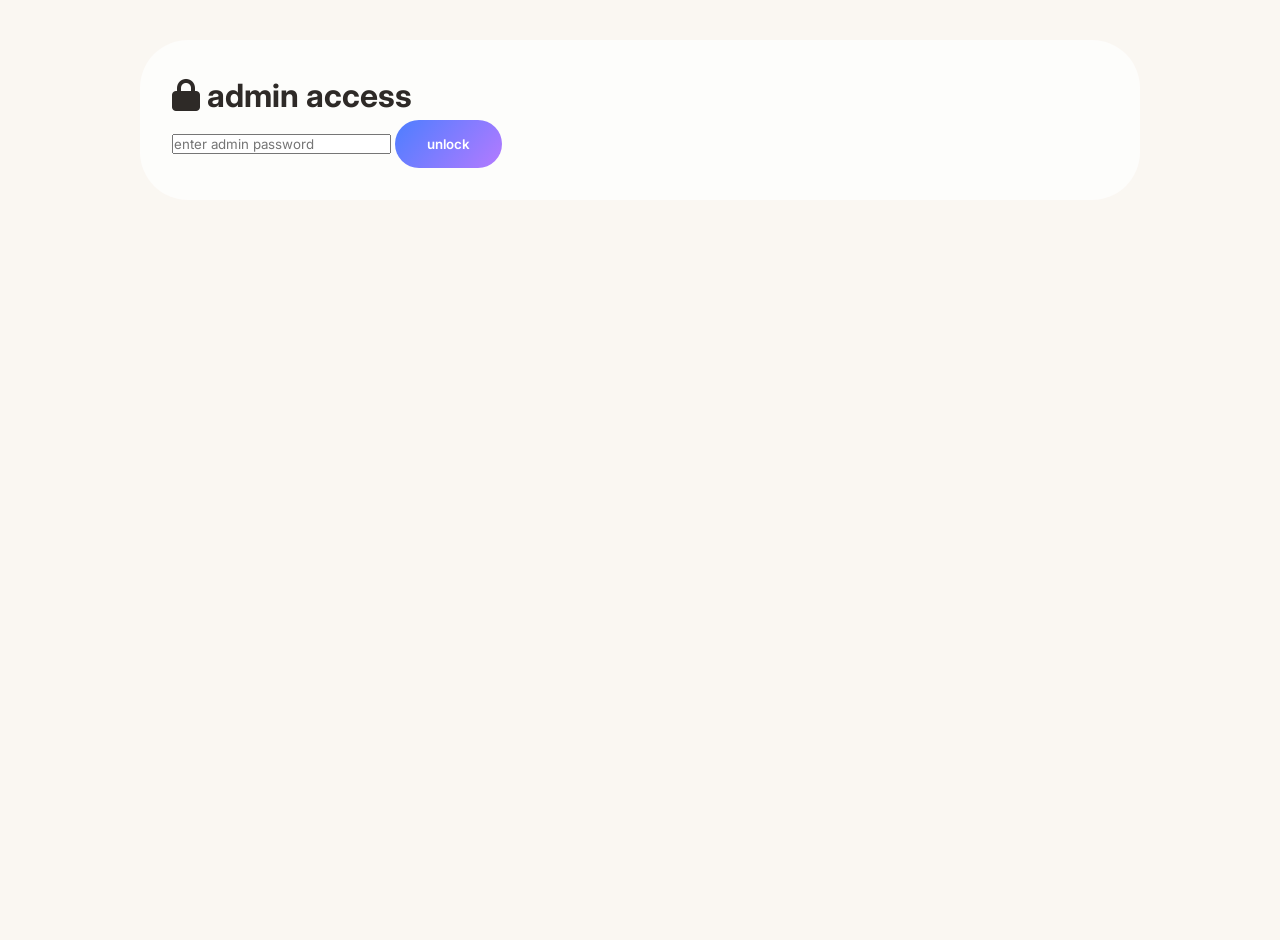
==== admin.html @ 1e450b26 "Add files via upload" ====
<!DOCTYPE html>
<html lang="en">
<head>
  <meta charset="UTF-8">
  <meta name="viewport" content="width=device-width, initial-scale=1.0">
  <title>BYSO · admin</title>
  <link rel="stylesheet" href="https://cdnjs.cloudflare.com/ajax/libs/font-awesome/6.0.0-beta3/css/all.min.css">
  <link href="https://fonts.googleapis.com/css2?family=Inter&family=Space+Grotesk:wght@400;600&display=swap" rel="stylesheet">
  <link rel="stylesheet" href="style.css">
  <style>
    .admin-panel { max-width: 1000px; margin: 40px auto; padding: 32px; background: var(--card); border-radius: 48px; }
    .hidden { display: none; }
    .admin-login input { padding: 16px; width: 100%; border-radius: 60px; border: 1px solid var(--border); background: var(--surface); margin-bottom: 16px; }
    .admin-btn { background: linear-gradient(130deg, #4d7eff, #b47aff); border: none; padding: 16px 32px; border-radius: 60px; color: white; font-weight: 600; }
    .service-row { display: flex; gap: 10px; align-items: center; margin: 8px 0; flex-wrap: wrap; }
    .cat-block { background: var(--surface); border-radius: 32px; padding: 20px; margin: 24px 0; border: 1px solid var(--border); }
  </style>
</head>
<body class="light-theme">
  <div class="admin-panel">
    <h1><i class="fas fa-lock"></i> admin access</h1>
    <div id="loginBox">
      <input type="password" id="adminPass" placeholder="enter admin password">
      <button class="admin-btn" id="loginBtn">unlock</button>
    </div>
    <div id="adminTools" class="hidden">
      <h2>manage services</h2>
      <div id="categoryList"></div>
      <button class="admin-btn" id="addCategoryBtn">+ new category</button>
      <hr>
      <h3>price checker tool</h3>
      <select id="checkServiceSelect"></select>
      <input type="number" id="checkQty" placeholder="quantity">
      <button id="checkPriceBtn">calculate</button>
      <p id="checkResult"></p>
    </div>
  </div>
  <script>
    // load services from localStorage
    let services = JSON.parse(localStorage.getItem('bysoservices')) || [];
    function saveServices() { localStorage.setItem('bysoservices', JSON.stringify(services)); }

    const PASSWORD = 'md imran 90191123302 bhai sahab';

    document.getElementById('loginBtn').addEventListener('click', () => {
      if (document.getElementById('adminPass').value === PASSWORD) {
        document.getElementById('loginBox').classList.add('hidden');
        document.getElementById('adminTools').classList.remove('hidden');
        renderAdminCategories();
      } else alert('wrong password');
    });

    function renderAdminCategories() {
      const container = document.getElementById('categoryList');
      let html = '';
      services.forEach((cat, catIdx) => {
        html += `<div class="cat-block"><h4><i class="${cat.icon}"></i> ${cat.name} </h4>`;
        cat.services.forEach((s, sIdx) => {
          html += `<div class="service-row">
            <input value="${s.name}" placeholder="name" data-cat="${catIdx}" data-idx="${sIdx}" class="edit-name">
            <input value="${s.min}" type="number" class="edit-min" data-cat="${catIdx}" data-idx="${sIdx}" style="width:70px"> min
            <input value="${s.max}" type="number" class="edit-max" data-cat="${catIdx}" data-idx="${sIdx}" style="width:70px"> max
            <input value="${s.price}" type="number" step="0.0001" class="edit-price" data-cat="${catIdx}" data-idx="${sIdx}" style="width:90px"> 
            <button class="edit-save" data-cat="${catIdx}" data-idx="${sIdx}"><i class="fas fa-save"></i></button>
            <button class="delete-service" data-cat="${catIdx}" data-idx="${sIdx}"><i class="fas fa-trash"></i></button>
          </div>`;
        });
        html += `<button class="add-service-btn" data-cat="${catIdx}">+ add service to ${cat.name}</button></div>`;
      });
      container.innerHTML = html;

      // attach save listeners
      document.querySelectorAll('.edit-save').forEach(btn => {
        btn.addEventListener('click', (e) => {
          const cat = e.target.closest('button').dataset.cat;
          const idx = e.target.closest('button').dataset.idx;
          const row = e.target.closest('.service-row');
          const newName = row.querySelector('.edit-name').value;
          const newMin = parseInt(row.querySelector('.edit-min').value);
          const newMax = parseInt(row.querySelector('.edit-max').value);
          const newPrice = parseFloat(row.querySelector('.edit-price').value);
          services[cat].services[idx] = { ...services[cat].services[idx], name: newName, min: newMin, max: newMax, price: newPrice };
          saveServices(); alert('updated');
        });
      });
      document.querySelectorAll('.delete-service').forEach(btn => {
        btn.addEventListener('click', (e) => {
          const cat = e.target.closest('button').dataset.cat;
          const idx = e.target.closest('button').dataset.idx;
          services[cat].services.splice(idx, 1);
          saveServices(); renderAdminCategories();
        });
      });
      document.querySelectorAll('.add-service-btn').forEach(btn => {
        btn.addEventListener('click', (e) => {
          const cat = e.target.dataset.cat;
          const newService = { id: 's'+Date.now(), name: 'new', min: 10, max: 100, price: 0.01, icon: 'fas fa-star' };
          services[cat].services.push(newService);
          saveServices(); renderAdminCategories();
        });
      });
      // populate price checker
      let opts = '<option>select service</option>';
      services.forEach(cat => cat.services.forEach(s => { opts += `<option value="${s.price}" data-min="${s.min}" data-max="${s.max}">${s.name}</option>`; }));
      document.getElementById('checkServiceSelect').innerHTML = opts;
    }

    document.getElementById('checkPriceBtn').addEventListener('click', () => {
      const sel = document.getElementById('checkServiceSelect');
      const price = parseFloat(sel.value);
      const qty = parseInt(document.getElementById('checkQty').value);
      if (isNaN(qty)) return;
      const min = sel.selectedOptions[0]?.dataset.min || 0;
      const max = sel.selectedOptions[0]?.dataset.max || 0;
      if (qty < min || qty > max) document.getElementById('checkResult').innerText = `❌ quantity out of range (min ${min} max ${max})`;
      else document.getElementById('checkResult').innerText = `✅ expected total: $${(price * qty).toFixed(4)}`;
    });
  </script>
</body>
</html>
---- style.css ----
/* style.css - premium mobile-first, light/dark, glass, animations */
* {
  margin: 0;
  padding: 0;
  box-sizing: border-box;
  font-family: 'Inter', 'Space Grotesk', sans-serif;
}

:root {
  /* light theme (beige/neutral luxury) */
  --bg-light: #faf7f2;
  --surface-light: #ffffffd9;
  --text-light: #2e2a27;
  --card-light: #ffffffb8;
  --border-light: #e9e0d5;
  --glow-light: rgba(190, 150, 110, 0.25);
  --accent-light: #b68b74;
  --grad-light: linear-gradient(145deg, #fff6ed, #f3ebe4);
  /* dark theme (blue+purple neon) */
  --bg-dark: #0b0c1a;
  --surface-dark: #14172bb3;
  --text-dark: #f0eaff;
  --card-dark: #1f2336cc;
  --border-dark: #343b58;
  --glow-dark: #7b4dff60;
  --accent-dark: #a37ef2;
  --grad-dark: linear-gradient(145deg, #1c1f3a, #14172b);
  --neon-blue: #4d7eff;
  --neon-purple: #b47aff;
  /* common */
  --transition: 0.3s cubic-bezier(0.2, 0.9, 0.3, 1);
  --shadow-lux: 0 20px 40px -12px rgba(0,0,0,0.2), 0 8px 24px -6px rgba(0,0,0,0.05);
  --border-radius-card: 32px;
}

body.light-theme {
  --bg: var(--bg-light);
  --surface: var(--surface-light);
  --text: var(--text-light);
  --card: var(--card-light);
  --border: var(--border-light);
  --glow: var(--glow-light);
  --accent: var(--accent-light);
  --grad: var(--grad-light);
}
body.dark-theme {
  --bg: var(--bg-dark);
  --surface: var(--surface-dark);
  --text: var(--text-dark);
  --card: var(--card-dark);
  --border: var(--border-dark);
  --glow: var(--glow-dark);
  --accent: var(--accent-dark);
  --grad: var(--grad-dark);
}
body {
  background: var(--bg);
  color: var(--text);
  transition: background 0.4s, color 0.3s;
  line-height: 1.5;
  overflow-x: hidden;
  min-height: 100vh;
  position: relative;
}

/* theme toggle */
.theme-toggle {
  position: fixed;
  top: 20px;
  right: 20px;
  z-index: 99;
  background: var(--surface);
  backdrop-filter: blur(10px);
  border: 1px solid var(--border);
  border-radius: 60px;
  width: 52px;
  height: 52px;
  display: flex;
  align-items: center;
  justify-content: center;
  cursor: pointer;
  box-shadow: var(--shadow-lux);
  transition: var(--transition);
}
.theme-toggle i {
  font-size: 1.5rem;
  color: var(--accent);
  position: absolute;
  transition: opacity 0.3s;
}
.light-theme .theme-toggle .fa-sun { opacity: 1; }
.light-theme .theme-toggle .fa-moon { opacity: 0; }
.dark-theme .theme-toggle .fa-sun { opacity: 0; }
.dark-theme .theme-toggle .fa-moon { opacity: 1; }

/* hamburger left */
.hamburger-menu {
  position: fixed;
  top: 20px;
  left: 20px;
  z-index: 99;
  width: 52px;
  height: 52px;
  background: var(--surface);
  backdrop-filter: blur(10px);
  border-radius: 60px;
  display: flex;
  align-items: center;
  justify-content: center;
  border: 1px solid var(--border);
  box-shadow: var(--shadow-lux);
  cursor: pointer;
}
.hamburger-menu i {
  font-size: 1.8rem;
  color: var(--accent);
}
.side-menu {
  position: fixed;
  top: 0;
  left: -320px;
  width: 280px;
  height: 100vh;
  background: var(--surface);
  backdrop-filter: blur(20px);
  -webkit-backdrop-filter: blur(20px);
  border-right: 1px solid var(--border);
  z-index: 200;
  padding: 32px 24px;
  transition: left 0.4s ease;
  display: flex;
  flex-direction: column;
  box-shadow: 10px 0 40px rgba(0,0,0,0.3);
}
.side-menu.open { left: 0; }
.menu-backdrop {
  position: fixed;
  inset: 0;
  background: rgba(0,0,0,0.3);
  backdrop-filter: blur(4px);
  z-index: 180;
  opacity: 0;
  pointer-events: none;
  transition: opacity 0.3s;
}
.menu-backdrop.active { opacity: 1; pointer-events: all; }
.menu-header {
  display: flex;
  justify-content: space-between;
  align-items: center;
  margin-bottom: 40px;
}
.menu-logo .logo-3d {
  font-size: 2.2rem;
  font-weight: 700;
  background: linear-gradient(130deg, var(--neon-blue), var(--neon-purple));
  -webkit-background-clip: text;
  background-clip: text;
  color: transparent;
  text-shadow: 0 0 15px #7b4dff80;
  letter-spacing: -0.02em;
}
.dark-theme .menu-logo .logo-3d { text-shadow: 0 0 20px #b47aff; }
.menu-logo .logo-tagline { font-size: 0.7rem; opacity: 0.7; }
.close-menu {
  background: none;
  border: none;
  font-size: 1.8rem;
  color: var(--text);
  cursor: pointer;
}
.menu-items { list-style: none; flex: 1; }
.menu-items li { margin: 32px 0; }
.menu-link {
  display: flex;
  align-items: center;
  gap: 16px;
  text-decoration: none;
  color: var(--text);
  font-weight: 500;
  font-size: 1.2rem;
  padding: 8px 16px;
  border-radius: 40px;
  transition: 0.2s;
}
.menu-link i { width: 28px; color: var(--accent); }
.menu-link:hover { background: var(--card); transform: translateX(6px); }
.menu-footer p { font-size: 0.8rem; opacity: 0.5; text-align: center; }

/* hero */
.hero {
  min-height: 100vh;
  display: flex;
  align-items: center;
  position: relative;
  overflow: hidden;
  padding: 100px 20px 60px;
}
.floating-shapes .shape {
  position: absolute;
  width: 200px;
  height: 200px;
  background: radial-gradient(circle at 30% 30%, var(--neon-blue), transparent 70%);
  filter: blur(50px);
  opacity: 0.2;
  border-radius: 50%;
  animation: float 10s infinite alternate;
}
.shape:nth-child(1) { top: 10%; left: 5%; }
.shape:nth-child(2) { bottom: 20%; right: 10%; width: 300px; height: 300px; background: radial-gradient(circle, var(--neon-purple), transparent); }
.shape:nth-child(3) { top: 50%; left: 60%; width: 250px; height: 250px; background: radial-gradient(circle, #ffb47a, transparent); }
@keyframes float { 0% { transform: translate(0,0) scale(1); } 100% { transform: translate(-30px, -30px) scale(1.1); } }
.hero-content { max-width: 500px; margin: 0 auto; text-align: center; position: relative; z-index: 2; }
.hero-title {
  font-size: 5rem;
  font-weight: 700;
  background: linear-gradient(145deg, var(--neon-blue), var(--neon-purple));
  -webkit-background-clip: text;
  background-clip: text;
  color: transparent;
  letter-spacing: -0.03em;
  text-shadow: 0 0 30px #7b4dff;
  animation: glowPulse 3s infinite;
}
@keyframes glowPulse { 0% { text-shadow: 0 0 20px #7b4dff; } 50% { text-shadow: 0 0 50px #b47aff; } }
.hero-tagline { font-size: 1.5rem; font-weight: 300; margin: 8px 0 16px; color: var(--accent); }
.hero-description { font-size: 1.1rem; opacity: 0.8; max-width: 400px; margin: 0 auto 32px; }
.btn-glow {
  display: inline-flex;
  align-items: center;
  gap: 8px;
  background: var(--surface);
  backdrop-filter: blur(8px);
  border: 1px solid var(--border);
  padding: 16px 40px;
  border-radius: 60px;
  text-decoration: none;
  color: var(--text);
  font-weight: 600;
  box-shadow: 0 8px 20px var(--glow);
  transition: var(--transition);
  margin-bottom: 40px;
}
.btn-glow:hover { transform: scale(1.05); background: var(--card); box-shadow: 0 12px 30px var(--accent); }
.stats-row {
  display: flex;
  flex-wrap: wrap;
  justify-content: center;
  gap: 24px;
  margin-top: 20px;
}
.stat-item { font-size: 0.95rem; background: var(--card); padding: 12px 16px; border-radius: 40px; backdrop-filter: blur(8px); border: 1px solid var(--border); }
.stat-num { font-weight: 700; color: var(--accent); margin-right: 6px; font-size: 1.2rem; }

/* services section */
.services { padding: 40px 20px 80px; }
.section-header { text-align: center; margin-bottom: 48px; }
.section-header h2 { font-size: 2.4rem; font-weight: 600; background: linear-gradient(130deg, var(--neon-blue), var(--neon-purple)); -webkit-background-clip: text; background-clip: text; color: transparent; }
.categories-container { display: flex; flex-direction: column; gap: 48px; }
.category-block { }
.category-title { display: flex; align-items: center; gap: 12px; font-size: 2rem; margin-bottom: 24px; }
.category-title i { font-size: 2rem; color: var(--accent); background: var(--card); padding: 12px; border-radius: 50%; box-shadow: var(--shadow-lux); }
.services-grid { display: grid; grid-template-columns: 1fr; gap: 24px; }
.service-card {
  background: var(--card);
  backdrop-filter: blur(10px);
  border: 1px solid var(--border);
  border-radius: 28px;
  padding: 24px;
  transition: var(--transition);
  box-shadow: var(--shadow-lux);
  display: flex;
  flex-direction: column;
  gap: 12px;
  animation: fadeUp 0.6s ease;
}
@keyframes fadeUp { from { opacity: 0; transform: translateY(20px); } to { opacity: 1; transform: translateY(0); } }
.service-card:hover { transform: scale(1.02) translateY(-5px); box-shadow: 0 30px 50px -15px var(--accent); border-color: var(--accent); }
.service-icon { font-size: 2.5rem; color: var(--accent); margin-bottom: 6px; }
.service-name { font-weight: 700; font-size: 1.4rem; }
.service-detail { display: flex; justify-content: space-between; font-size: 0.9rem; opacity: 0.8; }
.service-minmax span { background: var(--surface); padding: 4px 8px; border-radius: 40px; }
.service-price { font-weight: 700; color: var(--accent); font-size: 1.2rem; }
.order-btn {
  background: linear-gradient(145deg, var(--neon-blue), var(--neon-purple));
  border: none;
  color: white;
  padding: 14px;
  border-radius: 40px;
  font-weight: 600;
  margin-top: 12px;
  cursor: pointer;
  transition: 0.2s;
  border: 1px solid transparent;
}
.order-btn:hover { filter: brightness(1.1); box-shadow: 0 0 20px var(--neon-purple); }

/* modal */
.modal-overlay {
  position: fixed;
  inset: 0;
  background: rgba(0,0,0,0.6);
  backdrop-filter: blur(8px);
  z-index: 300;
  display: none;
  align-items: center;
  justify-content: center;
  padding: 20px;
}
.modal-card {
  background: var(--surface);
  backdrop-filter: blur(30px);
  width: 100%;
  max-width: 480px;
  border-radius: 48px;
  padding: 32px;
  border: 1px solid var(--border);
  box-shadow: var(--shadow-lux);
  animation: modalPop 0.3s;
}
@keyframes modalPop { from { transform: scale(0.9); opacity: 0; } to { transform: scale(1); opacity: 1; } }
.modal-close { position: absolute; top: 20px; right: 20px; background: none; border: none; font-size: 1.8rem; color: var(--text); cursor: pointer; }
.modal-header { display: flex; align-items: center; gap: 12px; margin-bottom: 24px; }
.modal-header i { font-size: 2rem; color: var(--accent); }
.step-input { margin: 20px 0; }
.step-input label { display: block; margin-bottom: 8px; font-weight: 500; }
.step-input input, .step-input textarea {
  width: 100%;
  padding: 16px;
  border-radius: 28px;
  border: 1px solid var(--border);
  background: var(--card);
  color: var(--text);
  font-size: 1rem;
}
.step-actions { display: flex; gap: 12px; margin-top: 24px; }
.step-btn { flex: 1; padding: 16px; border-radius: 40px; border: none; background: var(--accent); color: white; font-weight: 600; cursor: pointer; }
.step-btn.outline { background: transparent; border: 1px solid var(--border); color: var(--text); }
.total-price { font-size: 1.6rem; font-weight: 700; color: var(--accent); text-align: center; margin: 16px 0; }

/* history modal */
.history-list { max-height: 60vh; overflow-y: auto; }
.history-item { background: var(--card); border-radius: 24px; padding: 16px; margin-bottom: 12px; border: 1px solid var(--border); }

/* footer */
.footer { text-align: center; padding: 40px 20px; border-top: 1px solid var(--border); }
.footer-links { display: flex; justify-content: center; gap: 32px; margin-bottom: 24px; flex-wrap: wrap; }
.footer-links a { text-decoration: none; color: var(--text); opacity: 0.7; transition: 0.2s; }
.footer-links a:hover { opacity: 1; color: var(--accent); }

/* responsiveness */
@media (min-width: 600px) {
  .services-grid { grid-template-columns: repeat(2, 1fr); }
}
@media (min-width: 1024px) {
  .services-grid { grid-template-columns: repeat(3, 1fr); }
}
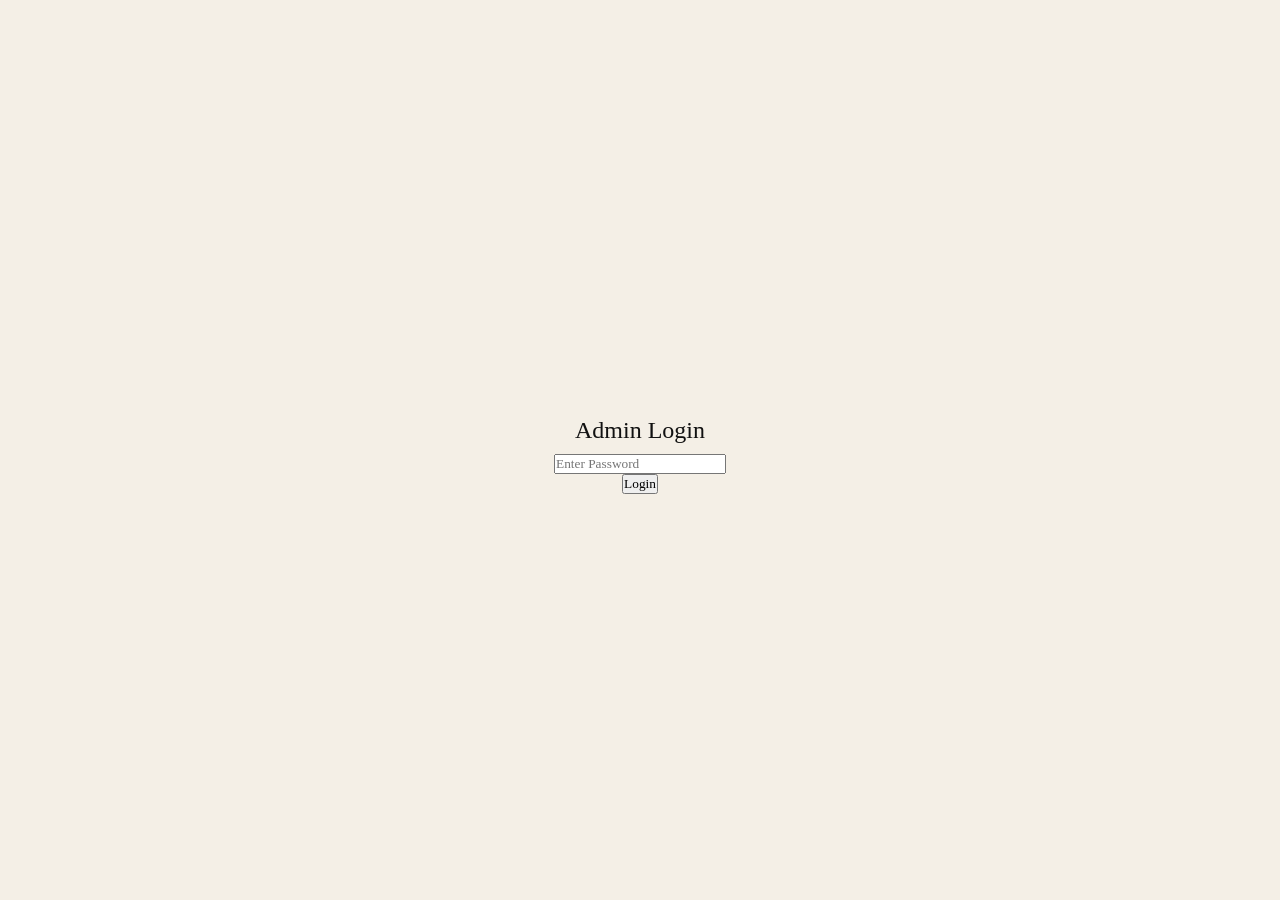
==== commit 451425df: "Add files via upload" ====
--- a/admin.html
+++ b/admin.html
@@ -1,120 +1,67 @@
 <!DOCTYPE html>
-<html lang="en">
+<html>
 <head>
-  <meta charset="UTF-8">
-  <meta name="viewport" content="width=device-width, initial-scale=1.0">
-  <title>BYSO · admin</title>
-  <link rel="stylesheet" href="https://cdnjs.cloudflare.com/ajax/libs/font-awesome/6.0.0-beta3/css/all.min.css">
-  <link href="https://fonts.googleapis.com/css2?family=Inter&family=Space+Grotesk:wght@400;600&display=swap" rel="stylesheet">
-  <link rel="stylesheet" href="style.css">
-  <style>
-    .admin-panel { max-width: 1000px; margin: 40px auto; padding: 32px; background: var(--card); border-radius: 48px; }
-    .hidden { display: none; }
-    .admin-login input { padding: 16px; width: 100%; border-radius: 60px; border: 1px solid var(--border); background: var(--surface); margin-bottom: 16px; }
-    .admin-btn { background: linear-gradient(130deg, #4d7eff, #b47aff); border: none; padding: 16px 32px; border-radius: 60px; color: white; font-weight: 600; }
-    .service-row { display: flex; gap: 10px; align-items: center; margin: 8px 0; flex-wrap: wrap; }
-    .cat-block { background: var(--surface); border-radius: 32px; padding: 20px; margin: 24px 0; border: 1px solid var(--border); }
-  </style>
+<title>BYSO Admin</title>
+<link rel="stylesheet" href="style.css">
 </head>
-<body class="light-theme">
-  <div class="admin-panel">
-    <h1><i class="fas fa-lock"></i> admin access</h1>
-    <div id="loginBox">
-      <input type="password" id="adminPass" placeholder="enter admin password">
-      <button class="admin-btn" id="loginBtn">unlock</button>
-    </div>
-    <div id="adminTools" class="hidden">
-      <h2>manage services</h2>
-      <div id="categoryList"></div>
-      <button class="admin-btn" id="addCategoryBtn">+ new category</button>
-      <hr>
-      <h3>price checker tool</h3>
-      <select id="checkServiceSelect"></select>
-      <input type="number" id="checkQty" placeholder="quantity">
-      <button id="checkPriceBtn">calculate</button>
-      <p id="checkResult"></p>
-    </div>
-  </div>
-  <script>
-    // load services from localStorage
-    let services = JSON.parse(localStorage.getItem('bysoservices')) || [];
-    function saveServices() { localStorage.setItem('bysoservices', JSON.stringify(services)); }
 
-    const PASSWORD = 'md imran 90191123302 bhai sahab';
+<body>
 
-    document.getElementById('loginBtn').addEventListener('click', () => {
-      if (document.getElementById('adminPass').value === PASSWORD) {
-        document.getElementById('loginBox').classList.add('hidden');
-        document.getElementById('adminTools').classList.remove('hidden');
-        renderAdminCategories();
-      } else alert('wrong password');
-    });
+<div class="hero">
 
-    function renderAdminCategories() {
-      const container = document.getElementById('categoryList');
-      let html = '';
-      services.forEach((cat, catIdx) => {
-        html += `<div class="cat-block"><h4><i class="${cat.icon}"></i> ${cat.name} </h4>`;
-        cat.services.forEach((s, sIdx) => {
-          html += `<div class="service-row">
-            <input value="${s.name}" placeholder="name" data-cat="${catIdx}" data-idx="${sIdx}" class="edit-name">
-            <input value="${s.min}" type="number" class="edit-min" data-cat="${catIdx}" data-idx="${sIdx}" style="width:70px"> min
-            <input value="${s.max}" type="number" class="edit-max" data-cat="${catIdx}" data-idx="${sIdx}" style="width:70px"> max
-            <input value="${s.price}" type="number" step="0.0001" class="edit-price" data-cat="${catIdx}" data-idx="${sIdx}" style="width:90px"> 
-            <button class="edit-save" data-cat="${catIdx}" data-idx="${sIdx}"><i class="fas fa-save"></i></button>
-            <button class="delete-service" data-cat="${catIdx}" data-idx="${sIdx}"><i class="fas fa-trash"></i></button>
-          </div>`;
-        });
-        html += `<button class="add-service-btn" data-cat="${catIdx}">+ add service to ${cat.name}</button></div>`;
-      });
-      container.innerHTML = html;
+<h2>Admin Login</h2>
 
-      // attach save listeners
-      document.querySelectorAll('.edit-save').forEach(btn => {
-        btn.addEventListener('click', (e) => {
-          const cat = e.target.closest('button').dataset.cat;
-          const idx = e.target.closest('button').dataset.idx;
-          const row = e.target.closest('.service-row');
-          const newName = row.querySelector('.edit-name').value;
-          const newMin = parseInt(row.querySelector('.edit-min').value);
-          const newMax = parseInt(row.querySelector('.edit-max').value);
-          const newPrice = parseFloat(row.querySelector('.edit-price').value);
-          services[cat].services[idx] = { ...services[cat].services[idx], name: newName, min: newMin, max: newMax, price: newPrice };
-          saveServices(); alert('updated');
-        });
-      });
-      document.querySelectorAll('.delete-service').forEach(btn => {
-        btn.addEventListener('click', (e) => {
-          const cat = e.target.closest('button').dataset.cat;
-          const idx = e.target.closest('button').dataset.idx;
-          services[cat].services.splice(idx, 1);
-          saveServices(); renderAdminCategories();
-        });
-      });
-      document.querySelectorAll('.add-service-btn').forEach(btn => {
-        btn.addEventListener('click', (e) => {
-          const cat = e.target.dataset.cat;
-          const newService = { id: 's'+Date.now(), name: 'new', min: 10, max: 100, price: 0.01, icon: 'fas fa-star' };
-          services[cat].services.push(newService);
-          saveServices(); renderAdminCategories();
-        });
-      });
-      // populate price checker
-      let opts = '<option>select service</option>';
-      services.forEach(cat => cat.services.forEach(s => { opts += `<option value="${s.price}" data-min="${s.min}" data-max="${s.max}">${s.name}</option>`; }));
-      document.getElementById('checkServiceSelect').innerHTML = opts;
-    }
+<input id="password" placeholder="Enter Password">
 
-    document.getElementById('checkPriceBtn').addEventListener('click', () => {
-      const sel = document.getElementById('checkServiceSelect');
-      const price = parseFloat(sel.value);
-      const qty = parseInt(document.getElementById('checkQty').value);
-      if (isNaN(qty)) return;
-      const min = sel.selectedOptions[0]?.dataset.min || 0;
-      const max = sel.selectedOptions[0]?.dataset.max || 0;
-      if (qty < min || qty > max) document.getElementById('checkResult').innerText = `❌ quantity out of range (min ${min} max ${max})`;
-      else document.getElementById('checkResult').innerText = `✅ expected total: $${(price * qty).toFixed(4)}`;
-    });
-  </script>
+<button onclick="login()">Login</button>
+
+</div>
+
+<div id="admin-panel" style="display:none">
+
+<h2>Price Checker</h2>
+
+<input id="qty" placeholder="Quantity">
+<input id="price" placeholder="Price Per Unit">
+
+<button onclick="checkPrice()">Calculate</button>
+
+<p id="result"></p>
+
+</div>
+
+<script>
+
+const pass="md imran 90191123302 bhai sahab"
+
+function login(){
+
+let input=document.getElementById("password").value
+
+if(input===pass){
+
+document.getElementById("admin-panel").style.display="block"
+
+}
+
+else{
+
+alert("Wrong Password")
+
+}
+
+}
+
+function checkPrice(){
+
+let q=document.getElementById("qty").value
+let p=document.getElementById("price").value
+
+document.getElementById("result").innerText="Expected Price ₹"+(q*p)
+
+}
+
+</script>
+
 </body>
 </html>
--- a/style.css
+++ b/style.css
@@ -1,357 +1,179 @@
-/* style.css - premium mobile-first, light/dark, glass, animations */
-* {
-  margin: 0;
-  padding: 0;
-  box-sizing: border-box;
-  font-family: 'Inter', 'Space Grotesk', sans-serif;
+*{
+margin:0;
+padding:0;
+box-sizing:border-box;
+font-family:Poppins;
 }
 
-:root {
-  /* light theme (beige/neutral luxury) */
-  --bg-light: #faf7f2;
-  --surface-light: #ffffffd9;
-  --text-light: #2e2a27;
-  --card-light: #ffffffb8;
-  --border-light: #e9e0d5;
-  --glow-light: rgba(190, 150, 110, 0.25);
-  --accent-light: #b68b74;
-  --grad-light: linear-gradient(145deg, #fff6ed, #f3ebe4);
-  /* dark theme (blue+purple neon) */
-  --bg-dark: #0b0c1a;
-  --surface-dark: #14172bb3;
-  --text-dark: #f0eaff;
-  --card-dark: #1f2336cc;
-  --border-dark: #343b58;
-  --glow-dark: #7b4dff60;
-  --accent-dark: #a37ef2;
-  --grad-dark: linear-gradient(145deg, #1c1f3a, #14172b);
-  --neon-blue: #4d7eff;
-  --neon-purple: #b47aff;
-  /* common */
-  --transition: 0.3s cubic-bezier(0.2, 0.9, 0.3, 1);
-  --shadow-lux: 0 20px 40px -12px rgba(0,0,0,0.2), 0 8px 24px -6px rgba(0,0,0,0.05);
-  --border-radius-card: 32px;
+body{
+background:#f4efe6;
+color:#111;
+transition:.3s;
 }
 
-body.light-theme {
-  --bg: var(--bg-light);
-  --surface: var(--surface-light);
-  --text: var(--text-light);
-  --card: var(--card-light);
-  --border: var(--border-light);
-  --glow: var(--glow-light);
-  --accent: var(--accent-light);
-  --grad: var(--grad-light);
-}
-body.dark-theme {
-  --bg: var(--bg-dark);
-  --surface: var(--surface-dark);
-  --text: var(--text-dark);
-  --card: var(--card-dark);
-  --border: var(--border-dark);
-  --glow: var(--glow-dark);
-  --accent: var(--accent-dark);
-  --grad: var(--grad-dark);
-}
-body {
-  background: var(--bg);
-  color: var(--text);
-  transition: background 0.4s, color 0.3s;
-  line-height: 1.5;
-  overflow-x: hidden;
-  min-height: 100vh;
-  position: relative;
+header{
+display:flex;
+justify-content:space-between;
+align-items:center;
+padding:15px 20px;
+backdrop-filter:blur(10px);
 }
 
-/* theme toggle */
-.theme-toggle {
-  position: fixed;
-  top: 20px;
-  right: 20px;
-  z-index: 99;
-  background: var(--surface);
-  backdrop-filter: blur(10px);
-  border: 1px solid var(--border);
-  border-radius: 60px;
-  width: 52px;
-  height: 52px;
-  display: flex;
-  align-items: center;
-  justify-content: center;
-  cursor: pointer;
-  box-shadow: var(--shadow-lux);
-  transition: var(--transition);
+.logo{
+font-size:22px;
+font-weight:600;
 }
-.theme-toggle i {
-  font-size: 1.5rem;
-  color: var(--accent);
-  position: absolute;
-  transition: opacity 0.3s;
+
+.menu-btn{
+font-size:22px;
+cursor:pointer;
 }
-.light-theme .theme-toggle .fa-sun { opacity: 1; }
-.light-theme .theme-toggle .fa-moon { opacity: 0; }
-.dark-theme .theme-toggle .fa-sun { opacity: 0; }
-.dark-theme .theme-toggle .fa-moon { opacity: 1; }
 
-/* hamburger left */
-.hamburger-menu {
-  position: fixed;
-  top: 20px;
-  left: 20px;
-  z-index: 99;
-  width: 52px;
-  height: 52px;
-  background: var(--surface);
-  backdrop-filter: blur(10px);
-  border-radius: 60px;
-  display: flex;
-  align-items: center;
-  justify-content: center;
-  border: 1px solid var(--border);
-  box-shadow: var(--shadow-lux);
-  cursor: pointer;
+.theme-toggle{
+border:none;
+background:none;
+font-size:20px;
+cursor:pointer;
 }
-.hamburger-menu i {
-  font-size: 1.8rem;
-  color: var(--accent);
+
+nav{
+position:fixed;
+top:0;
+left:-250px;
+width:250px;
+height:100%;
+background:rgba(255,255,255,.7);
+backdrop-filter:blur(15px);
+display:flex;
+flex-direction:column;
+padding:40px;
+transition:.3s;
 }
-.side-menu {
-  position: fixed;
-  top: 0;
-  left: -320px;
-  width: 280px;
-  height: 100vh;
-  background: var(--surface);
-  backdrop-filter: blur(20px);
-  -webkit-backdrop-filter: blur(20px);
-  border-right: 1px solid var(--border);
-  z-index: 200;
-  padding: 32px 24px;
-  transition: left 0.4s ease;
-  display: flex;
-  flex-direction: column;
-  box-shadow: 10px 0 40px rgba(0,0,0,0.3);
+
+nav a{
+margin-bottom:20px;
+text-decoration:none;
+color:#111;
 }
-.side-menu.open { left: 0; }
-.menu-backdrop {
-  position: fixed;
-  inset: 0;
-  background: rgba(0,0,0,0.3);
-  backdrop-filter: blur(4px);
-  z-index: 180;
-  opacity: 0;
-  pointer-events: none;
-  transition: opacity 0.3s;
+
+.hero{
+height:100vh;
+display:flex;
+flex-direction:column;
+justify-content:center;
+align-items:center;
+text-align:center;
+padding:20px;
 }
-.menu-backdrop.active { opacity: 1; pointer-events: all; }
-.menu-header {
-  display: flex;
-  justify-content: space-between;
-  align-items: center;
-  margin-bottom: 40px;
+
+.hero h1{
+font-size:42px;
 }
-.menu-logo .logo-3d {
-  font-size: 2.2rem;
-  font-weight: 700;
-  background: linear-gradient(130deg, var(--neon-blue), var(--neon-purple));
-  -webkit-background-clip: text;
-  background-clip: text;
-  color: transparent;
-  text-shadow: 0 0 15px #7b4dff80;
-  letter-spacing: -0.02em;
+
+.hero h2{
+margin:10px 0;
+font-weight:400;
 }
-.dark-theme .menu-logo .logo-3d { text-shadow: 0 0 20px #b47aff; }
-.menu-logo .logo-tagline { font-size: 0.7rem; opacity: 0.7; }
-.close-menu {
-  background: none;
-  border: none;
-  font-size: 1.8rem;
-  color: var(--text);
-  cursor: pointer;
+
+.cta{
+margin-top:20px;
+padding:12px 24px;
+border:none;
+border-radius:30px;
+background:linear-gradient(45deg,#5f7cff,#a64cff);
+color:white;
+cursor:pointer;
+transition:.3s;
 }
-.menu-items { list-style: none; flex: 1; }
-.menu-items li { margin: 32px 0; }
-.menu-link {
-  display: flex;
-  align-items: center;
-  gap: 16px;
-  text-decoration: none;
-  color: var(--text);
-  font-weight: 500;
-  font-size: 1.2rem;
-  padding: 8px 16px;
-  border-radius: 40px;
-  transition: 0.2s;
+
+.cta:hover{
+transform:scale(1.05);
 }
-.menu-link i { width: 28px; color: var(--accent); }
-.menu-link:hover { background: var(--card); transform: translateX(6px); }
-.menu-footer p { font-size: 0.8rem; opacity: 0.5; text-align: center; }
 
-/* hero */
-.hero {
-  min-height: 100vh;
-  display: flex;
-  align-items: center;
-  position: relative;
-  overflow: hidden;
-  padding: 100px 20px 60px;
+.stats{
+margin-top:40px;
+display:flex;
+flex-direction:column;
+gap:10px;
 }
-.floating-shapes .shape {
-  position: absolute;
-  width: 200px;
-  height: 200px;
-  background: radial-gradient(circle at 30% 30%, var(--neon-blue), transparent 70%);
-  filter: blur(50px);
-  opacity: 0.2;
-  border-radius: 50%;
-  animation: float 10s infinite alternate;
+
+.section-title{
+text-align:center;
+margin:40px 0 20px;
 }
-.shape:nth-child(1) { top: 10%; left: 5%; }
-.shape:nth-child(2) { bottom: 20%; right: 10%; width: 300px; height: 300px; background: radial-gradient(circle, var(--neon-purple), transparent); }
-.shape:nth-child(3) { top: 50%; left: 60%; width: 250px; height: 250px; background: radial-gradient(circle, #ffb47a, transparent); }
-@keyframes float { 0% { transform: translate(0,0) scale(1); } 100% { transform: translate(-30px, -30px) scale(1.1); } }
-.hero-content { max-width: 500px; margin: 0 auto; text-align: center; position: relative; z-index: 2; }
-.hero-title {
-  font-size: 5rem;
-  font-weight: 700;
-  background: linear-gradient(145deg, var(--neon-blue), var(--neon-purple));
-  -webkit-background-clip: text;
-  background-clip: text;
-  color: transparent;
-  letter-spacing: -0.03em;
-  text-shadow: 0 0 30px #7b4dff;
-  animation: glowPulse 3s infinite;
+
+#services-container{
+display:flex;
+flex-direction:column;
+gap:30px;
+padding:20px;
 }
-@keyframes glowPulse { 0% { text-shadow: 0 0 20px #7b4dff; } 50% { text-shadow: 0 0 50px #b47aff; } }
-.hero-tagline { font-size: 1.5rem; font-weight: 300; margin: 8px 0 16px; color: var(--accent); }
-.hero-description { font-size: 1.1rem; opacity: 0.8; max-width: 400px; margin: 0 auto 32px; }
-.btn-glow {
-  display: inline-flex;
-  align-items: center;
-  gap: 8px;
-  background: var(--surface);
-  backdrop-filter: blur(8px);
-  border: 1px solid var(--border);
-  padding: 16px 40px;
-  border-radius: 60px;
-  text-decoration: none;
-  color: var(--text);
-  font-weight: 600;
-  box-shadow: 0 8px 20px var(--glow);
-  transition: var(--transition);
-  margin-bottom: 40px;
+
+.category{
+margin-bottom:30px;
 }
-.btn-glow:hover { transform: scale(1.05); background: var(--card); box-shadow: 0 12px 30px var(--accent); }
-.stats-row {
-  display: flex;
-  flex-wrap: wrap;
-  justify-content: center;
-  gap: 24px;
-  margin-top: 20px;
+
+.category h3{
+margin-bottom:15px;
 }
-.stat-item { font-size: 0.95rem; background: var(--card); padding: 12px 16px; border-radius: 40px; backdrop-filter: blur(8px); border: 1px solid var(--border); }
-.stat-num { font-weight: 700; color: var(--accent); margin-right: 6px; font-size: 1.2rem; }
 
-/* services section */
-.services { padding: 40px 20px 80px; }
-.section-header { text-align: center; margin-bottom: 48px; }
-.section-header h2 { font-size: 2.4rem; font-weight: 600; background: linear-gradient(130deg, var(--neon-blue), var(--neon-purple)); -webkit-background-clip: text; background-clip: text; color: transparent; }
-.categories-container { display: flex; flex-direction: column; gap: 48px; }
-.category-block { }
-.category-title { display: flex; align-items: center; gap: 12px; font-size: 2rem; margin-bottom: 24px; }
-.category-title i { font-size: 2rem; color: var(--accent); background: var(--card); padding: 12px; border-radius: 50%; box-shadow: var(--shadow-lux); }
-.services-grid { display: grid; grid-template-columns: 1fr; gap: 24px; }
-.service-card {
-  background: var(--card);
-  backdrop-filter: blur(10px);
-  border: 1px solid var(--border);
-  border-radius: 28px;
-  padding: 24px;
-  transition: var(--transition);
-  box-shadow: var(--shadow-lux);
-  display: flex;
-  flex-direction: column;
-  gap: 12px;
-  animation: fadeUp 0.6s ease;
+.service-card{
+padding:20px;
+border-radius:15px;
+background:rgba(255,255,255,.6);
+backdrop-filter:blur(10px);
+box-shadow:0 10px 30px rgba(0,0,0,.1);
+transition:.3s;
 }
-@keyframes fadeUp { from { opacity: 0; transform: translateY(20px); } to { opacity: 1; transform: translateY(0); } }
-.service-card:hover { transform: scale(1.02) translateY(-5px); box-shadow: 0 30px 50px -15px var(--accent); border-color: var(--accent); }
-.service-icon { font-size: 2.5rem; color: var(--accent); margin-bottom: 6px; }
-.service-name { font-weight: 700; font-size: 1.4rem; }
-.service-detail { display: flex; justify-content: space-between; font-size: 0.9rem; opacity: 0.8; }
-.service-minmax span { background: var(--surface); padding: 4px 8px; border-radius: 40px; }
-.service-price { font-weight: 700; color: var(--accent); font-size: 1.2rem; }
-.order-btn {
-  background: linear-gradient(145deg, var(--neon-blue), var(--neon-purple));
-  border: none;
-  color: white;
-  padding: 14px;
-  border-radius: 40px;
-  font-weight: 600;
-  margin-top: 12px;
-  cursor: pointer;
-  transition: 0.2s;
-  border: 1px solid transparent;
+
+.service-card:hover{
+transform:translateY(-5px);
+box-shadow:0 15px 40px rgba(0,0,0,.15);
 }
-.order-btn:hover { filter: brightness(1.1); box-shadow: 0 0 20px var(--neon-purple); }
 
-/* modal */
-.modal-overlay {
-  position: fixed;
-  inset: 0;
-  background: rgba(0,0,0,0.6);
-  backdrop-filter: blur(8px);
-  z-index: 300;
-  display: none;
-  align-items: center;
-  justify-content: center;
-  padding: 20px;
+.order-btn{
+margin-top:10px;
+padding:8px 15px;
+border:none;
+border-radius:20px;
+background:#6a6cff;
+color:white;
+cursor:pointer;
 }
-.modal-card {
-  background: var(--surface);
-  backdrop-filter: blur(30px);
-  width: 100%;
-  max-width: 480px;
-  border-radius: 48px;
-  padding: 32px;
-  border: 1px solid var(--border);
-  box-shadow: var(--shadow-lux);
-  animation: modalPop 0.3s;
+
+#history-container{
+padding:20px;
+display:flex;
+flex-direction:column;
+gap:15px;
 }
-@keyframes modalPop { from { transform: scale(0.9); opacity: 0; } to { transform: scale(1); opacity: 1; } }
-.modal-close { position: absolute; top: 20px; right: 20px; background: none; border: none; font-size: 1.8rem; color: var(--text); cursor: pointer; }
-.modal-header { display: flex; align-items: center; gap: 12px; margin-bottom: 24px; }
-.modal-header i { font-size: 2rem; color: var(--accent); }
-.step-input { margin: 20px 0; }
-.step-input label { display: block; margin-bottom: 8px; font-weight: 500; }
-.step-input input, .step-input textarea {
-  width: 100%;
-  padding: 16px;
-  border-radius: 28px;
-  border: 1px solid var(--border);
-  background: var(--card);
-  color: var(--text);
-  font-size: 1rem;
+
+.history-card{
+padding:15px;
+background:white;
+border-radius:10px;
+box-shadow:0 5px 20px rgba(0,0,0,.1);
 }
-.step-actions { display: flex; gap: 12px; margin-top: 24px; }
-.step-btn { flex: 1; padding: 16px; border-radius: 40px; border: none; background: var(--accent); color: white; font-weight: 600; cursor: pointer; }
-.step-btn.outline { background: transparent; border: 1px solid var(--border); color: var(--text); }
-.total-price { font-size: 1.6rem; font-weight: 700; color: var(--accent); text-align: center; margin: 16px 0; }
 
-/* history modal */
-.history-list { max-height: 60vh; overflow-y: auto; }
-.history-item { background: var(--card); border-radius: 24px; padding: 16px; margin-bottom: 12px; border: 1px solid var(--border); }
+footer{
+text-align:center;
+padding:30px;
+margin-top:40px;
+}
 
-/* footer */
-.footer { text-align: center; padding: 40px 20px; border-top: 1px solid var(--border); }
-.footer-links { display: flex; justify-content: center; gap: 32px; margin-bottom: 24px; flex-wrap: wrap; }
-.footer-links a { text-decoration: none; color: var(--text); opacity: 0.7; transition: 0.2s; }
-.footer-links a:hover { opacity: 1; color: var(--accent); }
+footer a{
+margin:0 10px;
+}
 
-/* responsiveness */
-@media (min-width: 600px) {
-  .services-grid { grid-template-columns: repeat(2, 1fr); }
+.dark{
+background:#0e0e1b;
+color:white;
 }
-@media (min-width: 1024px) {
-  .services-grid { grid-template-columns: repeat(3, 1fr); }
+
+.dark nav{
+background:rgba(20,20,40,.7);
+}
+
+.dark .service-card{
+background:rgba(40,40,80,.5);
 }
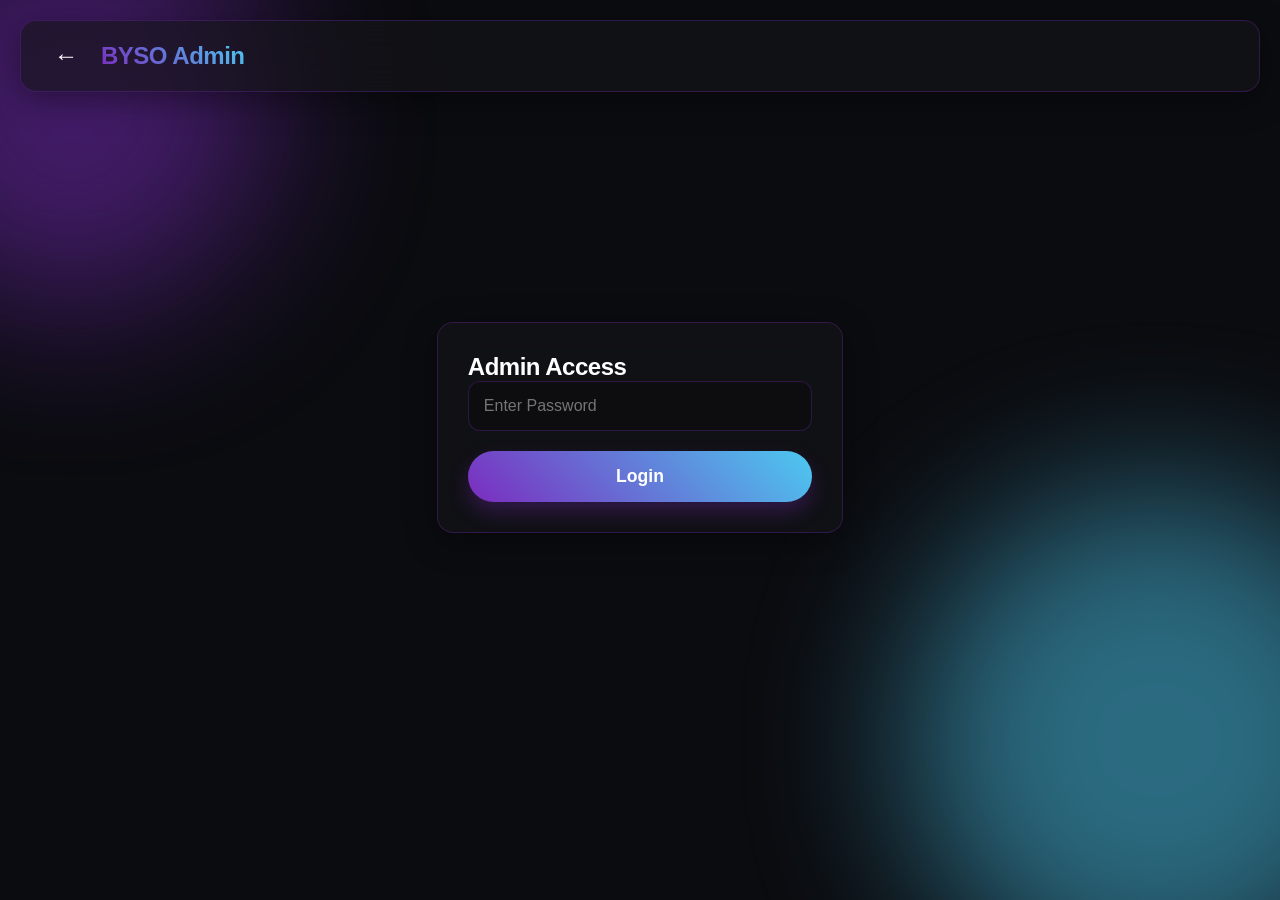
==== commit a00e3beb: "Add files via upload" ====
--- a/admin.html
+++ b/admin.html
@@ -1,67 +1,71 @@
 <!DOCTYPE html>
-<html>
+<html lang="en">
 <head>
-<title>BYSO Admin</title>
-<link rel="stylesheet" href="style.css">
+    <meta charset="UTF-8">
+    <meta name="viewport" content="width=device-width, initial-scale=1.0">
+    <title>BYSO Admin</title>
+    <link rel="stylesheet" href="style.css">
 </head>
+<body data-theme="dark">
+    <div class="bg-shapes">
+        <div class="shape shape-1"></div>
+        <div class="shape shape-2"></div>
+    </div>
 
-<body>
+    <header class="header glass">
+        <div class="header-left">
+            <a href="index.html" class="icon-btn">←</a>
+            <h1 class="logo">BYSO Admin</h1>
+        </div>
+    </header>
 
-<div class="hero">
+    <main id="admin-login-screen" class="admin-login fade-in">
+        <div class="glass p-30">
+            <h2>Admin Access</h2>
+            <input type="password" id="admin-pass" class="input-modern" placeholder="Enter Password">
+            <button onclick="checkAdminPassword()" class="cta-btn w-100 mt-20">Login</button>
+        </div>
+    </main>
 
-<h2>Admin Login</h2>
+    <main id="admin-dashboard" class="fade-in" style="display: none;">
+        <section class="glass p-30 mb-30">
+            <h2>Price Checker Tool</h2>
+            <div class="grid-2">
+                <select id="check-service" class="input-modern"></select>
+                <input type="number" id="check-qty" class="input-modern" placeholder="Quantity" onkeyup="checkPrice()">
+            </div>
+            <p class="mt-20">Expected Price: <strong id="check-result">₹0.00</strong></p>
+        </section>
 
-<input id="password" placeholder="Enter Password">
+        <section class="glass p-30">
+            <h2>Manage Services</h2>
+            <div class="form-grid mb-30">
+                <input type="text" id="add-cat" class="input-modern" placeholder="Category (e.g., Instagram)">
+                <input type="text" id="add-icon" class="input-modern" placeholder="Icon (Emoji/URL)">
+                <input type="text" id="add-name" class="input-modern" placeholder="Service Name">
+                <input type="number" id="add-min" class="input-modern" placeholder="Min Quantity">
+                <input type="number" id="add-max" class="input-modern" placeholder="Max Quantity">
+                <input type="number" step="0.01" id="add-price" class="input-modern" placeholder="Price Per Unit (₹)">
+                <button onclick="addService()" class="cta-btn">Add Service</button>
+            </div>
 
-<button onclick="login()">Login</button>
-
-</div>
-
-<div id="admin-panel" style="display:none">
-
-<h2>Price Checker</h2>
-
-<input id="qty" placeholder="Quantity">
-<input id="price" placeholder="Price Per Unit">
-
-<button onclick="checkPrice()">Calculate</button>
-
-<p id="result"></p>
-
-</div>
-
-<script>
-
-const pass="md imran 90191123302 bhai sahab"
-
-function login(){
-
-let input=document.getElementById("password").value
-
-if(input===pass){
-
-document.getElementById("admin-panel").style.display="block"
-
-}
-
-else{
-
-alert("Wrong Password")
-
-}
-
-}
-
-function checkPrice(){
-
-let q=document.getElementById("qty").value
-let p=document.getElementById("price").value
-
-document.getElementById("result").innerText="Expected Price ₹"+(q*p)
-
-}
-
-</script>
-
+            <div id="admin-service-list"></div>
+        </section>
+        
+        <section class="glass p-30 mt-30">
+             <h2>Update Password</h2>
+             <input type="text" id="new-pass" class="input-modern" placeholder="New Password">
+             <button onclick="updatePassword()" class="cta-btn mt-20">Save Password</button>
+        </section>
+    </main>
+    
+    <div id="toast" class="toast glass"></div>
+    <script src="script.js"></script>
+    <script>
+        // Admin specific init
+        if(window.location.pathname.includes('admin')){
+            document.getElementById('admin-login-screen').style.display = 'flex';
+        }
+    </script>
 </body>
-</html>+</html>
--- a/style.css
+++ b/style.css
@@ -1,179 +1,143 @@
-*{
-margin:0;
-padding:0;
-box-sizing:border-box;
-font-family:Poppins;
+/* --- Core Variables & Theming --- */
+:root {
+    --font-main: 'Inter', -apple-system, BlinkMacSystemFont, sans-serif;
+    --transition: all 0.3s cubic-bezier(0.25, 0.8, 0.25, 1);
 }
 
-body{
-background:#f4efe6;
-color:#111;
-transition:.3s;
+[data-theme="light"] {
+    --bg-color: #f7f5f0;
+    --text-color: #1a1a1a;
+    --primary-color: #d4af37; /* Luxury Beige/Gold */
+    --secondary-color: #b5952f;
+    --glass-bg: rgba(255, 255, 255, 0.6);
+    --glass-border: rgba(255, 255, 255, 0.5);
+    --shadow: 0 8px 32px 0 rgba(0, 0, 0, 0.05);
+    --card-hover: rgba(255, 255, 255, 0.9);
 }
 
-header{
-display:flex;
-justify-content:space-between;
-align-items:center;
-padding:15px 20px;
-backdrop-filter:blur(10px);
+[data-theme="dark"] {
+    --bg-color: #0b0c10;
+    --text-color: #ffffff;
+    --primary-color: #7b2cbf; /* Neon Purple */
+    --secondary-color: #4cc9f0; /* Neon Blue */
+    --glass-bg: rgba(20, 20, 25, 0.65);
+    --glass-border: rgba(123, 44, 191, 0.3);
+    --shadow: 0 8px 32px 0 rgba(0, 0, 0, 0.4);
+    --card-hover: rgba(30, 30, 40, 0.85);
 }
 
-.logo{
-font-size:22px;
-font-weight:600;
+/* --- Base Reset --- */
+* { margin: 0; padding: 0; box-sizing: border-box; font-family: var(--font-main); }
+body { background-color: var(--bg-color); color: var(--text-color); overflow-x: hidden; transition: var(--transition); }
+a { text-decoration: none; color: inherit; }
+button { cursor: pointer; border: none; outline: none; background: none; color: var(--text-color); }
+ul { list-style: none; }
+
+/* --- Animated Background Shapes --- */
+.bg-shapes { position: fixed; top: 0; left: 0; width: 100vw; height: 100vh; z-index: -1; overflow: hidden; pointer-events: none; }
+.shape { position: absolute; border-radius: 50%; filter: blur(80px); opacity: 0.5; animation: floatBG 15s infinite alternate; }
+.shape-1 { width: 400px; height: 400px; background: var(--primary-color); top: -10%; left: -10%; }
+.shape-2 { width: 500px; height: 500px; background: var(--secondary-color); bottom: -10%; right: -10%; animation-delay: -5s; }
+
+@keyframes floatBG { 0% { transform: translate(0, 0) scale(1); } 100% { transform: translate(50px, 50px) scale(1.1); } }
+
+/* --- Glassmorphism Utilities --- */
+.glass {
+    background: var(--glass-bg);
+    backdrop-filter: blur(16px);
+    -webkit-backdrop-filter: blur(16px);
+    border: 1px solid var(--glass-border);
+    box-shadow: var(--shadow);
+    border-radius: 16px;
 }
 
-.menu-btn{
-font-size:22px;
-cursor:pointer;
+/* --- Typography & Spacing --- */
+h1, h2, h3 { font-weight: 700; letter-spacing: -0.5px; }
+.p-30 { padding: 30px; }
+.mb-30 { margin-bottom: 30px; }
+.mt-20 { margin-top: 20px; }
+.mt-30 { margin-top: 30px; }
+.w-100 { width: 100%; }
+
+/* --- Layout Components --- */
+header { display: flex; justify-content: space-between; align-items: center; padding: 15px 25px; margin: 20px; position: sticky; top: 20px; z-index: 100; }
+.header-left { display: flex; align-items: center; gap: 15px; }
+.logo { font-size: 24px; font-weight: 800; background: linear-gradient(45deg, var(--primary-color), var(--secondary-color)); -webkit-background-clip: text; -webkit-text-fill-color: transparent; }
+.icon-btn { font-size: 24px; display: flex; align-items: center; justify-content: center; width: 40px; height: 40px; border-radius: 50%; transition: var(--transition); }
+.icon-btn:hover { background: rgba(255,255,255,0.1); transform: scale(1.1); }
+
+/* --- Sidebar --- */
+.sidebar { position: fixed; top: 0; left: -300px; width: 280px; height: 100vh; z-index: 1000; padding: 30px; transition: var(--transition); border-radius: 0 20px 20px 0; }
+.sidebar.active { left: 0; }
+.nav-links { margin-top: 50px; display: flex; flex-direction: column; gap: 20px; }
+.nav-links a { font-size: 18px; font-weight: 500; transition: var(--transition); display: block; padding: 10px; border-radius: 8px; }
+.nav-links a:hover { background: var(--primary-color); color: #fff; padding-left: 20px; }
+.overlay { position: fixed; top: 0; left: 0; width: 100vw; height: 100vh; background: rgba(0,0,0,0.4); backdrop-filter: blur(5px); z-index: 999; display: none; opacity: 0; transition: var(--transition); }
+.overlay.active { display: block; opacity: 1; }
+
+/* --- Hero Section --- */
+.hero { min-height: 80vh; display: flex; flex-direction: column; align-items: center; justify-content: center; text-align: center; padding: 20px; gap: 30px; }
+.hero-title { font-size: 3rem; line-height: 1.1; }
+.hero-title span { background: linear-gradient(45deg, var(--primary-color), var(--secondary-color)); -webkit-background-clip: text; -webkit-text-fill-color: transparent; }
+.hero-subtitle { font-size: 1.1rem; max-width: 500px; opacity: 0.8; }
+.cta-btn { background: linear-gradient(45deg, var(--primary-color), var(--secondary-color)); color: #fff; padding: 15px 30px; border-radius: 30px; font-size: 1.1rem; font-weight: 600; box-shadow: 0 10px 20px rgba(123, 44, 191, 0.3); transition: var(--transition); text-align: center; display: inline-block; }
+.cta-btn:hover { transform: translateY(-3px); box-shadow: 0 15px 25px rgba(123, 44, 191, 0.5); }
+.float-anim { animation: float 4s ease-in-out infinite; }
+@keyframes float { 0%, 100% { transform: translateY(0); } 50% { transform: translateY(-8px); } }
+
+.stats-container { display: flex; gap: 20px; margin-top: 40px; flex-wrap: wrap; justify-content: center; }
+.stat-box { padding: 20px 30px; text-align: center; min-width: 140px; transition: var(--transition); }
+.stat-box:hover { transform: translateY(-5px); background: var(--card-hover); }
+.stat-box h3 { font-size: 2rem; color: var(--primary-color); }
+
+/* --- Services & Cards --- */
+.section-title { text-align: center; font-size: 2.2rem; margin: 60px 0 40px; }
+.services-wrapper { max-width: 1200px; margin: 0 auto; padding: 0 20px; }
+.category-block { margin-bottom: 60px; }
+.category-header { display: flex; align-items: center; gap: 15px; margin-bottom: 25px; font-size: 1.8rem; padding-bottom: 10px; border-bottom: 1px solid var(--glass-border); }
+.services-grid { display: grid; grid-template-columns: 1fr; gap: 25px; }
+.service-card { padding: 25px; display: flex; flex-direction: column; gap: 15px; transition: var(--transition); }
+.service-card:hover { transform: translateY(-5px) scale(1.02); background: var(--card-hover); box-shadow: 0 15px 35px rgba(0,0,0,0.2); }
+.card-header { display: flex; align-items: center; gap: 15px; }
+.card-icon { font-size: 2rem; }
+.card-title { font-size: 1.2rem; }
+.card-details { font-size: 0.9rem; opacity: 0.8; display: flex; flex-direction: column; gap: 5px; }
+.price-tag { font-size: 1.4rem; font-weight: 700; color: var(--primary-color); margin-top: 10px; }
+
+/* --- Modal & Inputs --- */
+.modal { position: fixed; top: 0; left: 0; width: 100vw; height: 100vh; background: rgba(0,0,0,0.6); backdrop-filter: blur(8px); display: none; align-items: center; justify-content: center; z-index: 2000; opacity: 0; transition: opacity 0.3s ease; }
+.modal.active { display: flex; opacity: 1; }
+.modal-content { width: 90%; max-width: 400px; padding: 30px; position: relative; transform: scale(0.9); transition: var(--transition); }
+.modal.active .modal-content { transform: scale(1); }
+.close-modal { position: absolute; top: 15px; right: 20px; font-size: 20px; opacity: 0.7; }
+.limits-text { font-size: 0.85rem; opacity: 0.7; margin-bottom: 20px; }
+.input-group { margin-bottom: 20px; text-align: left; }
+.input-group label { display: block; margin-bottom: 8px; font-size: 0.9rem; }
+input { width: 100%; padding: 15px; border-radius: 12px; border: 1px solid var(--glass-border); background: rgba(0,0,0,0.2); color: var(--text-color); font-size: 1rem; transition: var(--transition); }
+input:focus { border-color: var(--primary-color); background: rgba(0,0,0,0.4); outline: none; }
+.price-display { font-size: 1.5rem; font-weight: bold; text-align: center; margin: 20px 0; color: var(--primary-color); }
+.whatsapp-btn { background: linear-gradient(45deg, #25D366, #128C7E); }
+
+/* --- Admin UI --- */
+.admin-login { display: flex; justify-content: center; align-items: center; min-height: 70vh; }
+.grid-2 { display: grid; grid-template-columns: 1fr 1fr; gap: 15px; }
+.form-grid { display: grid; grid-template-columns: 1fr; gap: 15px; }
+.admin-card { display: flex; justify-content: space-between; align-items: center; padding: 15px; margin-bottom: 15px; }
+.delete-btn { color: #ff4d4d; font-weight: bold; }
+
+/* --- Toast --- */
+.toast { position: fixed; bottom: -100px; left: 50%; transform: translateX(-50%); padding: 15px 30px; border-radius: 30px; z-index: 3000; transition: var(--transition); font-weight: 500; }
+.toast.show { bottom: 30px; }
+
+/* --- Footer & Misc --- */
+.footer { margin: 40px 20px 20px; padding: 20px; text-align: center; font-size: 0.9rem; opacity: 0.8; }
+.footer-links { margin-top: 10px; display: flex; justify-content: center; gap: 15px; }
+.fade-in { animation: fadeIn 0.8s ease forwards; }
+@keyframes fadeIn { from { opacity: 0; transform: translateY(20px); } to { opacity: 1; transform: translateY(0); } }
+
+/* --- Media Queries (Desktop View) --- */
+@media (min-width: 768px) {
+    .services-grid { grid-template-columns: repeat(auto-fit, minmax(300px, 1fr)); }
+    .hero-title { font-size: 4.5rem; }
+    .form-grid { grid-template-columns: 1fr 1fr; }
 }
-
-.theme-toggle{
-border:none;
-background:none;
-font-size:20px;
-cursor:pointer;
-}
-
-nav{
-position:fixed;
-top:0;
-left:-250px;
-width:250px;
-height:100%;
-background:rgba(255,255,255,.7);
-backdrop-filter:blur(15px);
-display:flex;
-flex-direction:column;
-padding:40px;
-transition:.3s;
-}
-
-nav a{
-margin-bottom:20px;
-text-decoration:none;
-color:#111;
-}
-
-.hero{
-height:100vh;
-display:flex;
-flex-direction:column;
-justify-content:center;
-align-items:center;
-text-align:center;
-padding:20px;
-}
-
-.hero h1{
-font-size:42px;
-}
-
-.hero h2{
-margin:10px 0;
-font-weight:400;
-}
-
-.cta{
-margin-top:20px;
-padding:12px 24px;
-border:none;
-border-radius:30px;
-background:linear-gradient(45deg,#5f7cff,#a64cff);
-color:white;
-cursor:pointer;
-transition:.3s;
-}
-
-.cta:hover{
-transform:scale(1.05);
-}
-
-.stats{
-margin-top:40px;
-display:flex;
-flex-direction:column;
-gap:10px;
-}
-
-.section-title{
-text-align:center;
-margin:40px 0 20px;
-}
-
-#services-container{
-display:flex;
-flex-direction:column;
-gap:30px;
-padding:20px;
-}
-
-.category{
-margin-bottom:30px;
-}
-
-.category h3{
-margin-bottom:15px;
-}
-
-.service-card{
-padding:20px;
-border-radius:15px;
-background:rgba(255,255,255,.6);
-backdrop-filter:blur(10px);
-box-shadow:0 10px 30px rgba(0,0,0,.1);
-transition:.3s;
-}
-
-.service-card:hover{
-transform:translateY(-5px);
-box-shadow:0 15px 40px rgba(0,0,0,.15);
-}
-
-.order-btn{
-margin-top:10px;
-padding:8px 15px;
-border:none;
-border-radius:20px;
-background:#6a6cff;
-color:white;
-cursor:pointer;
-}
-
-#history-container{
-padding:20px;
-display:flex;
-flex-direction:column;
-gap:15px;
-}
-
-.history-card{
-padding:15px;
-background:white;
-border-radius:10px;
-box-shadow:0 5px 20px rgba(0,0,0,.1);
-}
-
-footer{
-text-align:center;
-padding:30px;
-margin-top:40px;
-}
-
-footer a{
-margin:0 10px;
-}
-
-.dark{
-background:#0e0e1b;
-color:white;
-}
-
-.dark nav{
-background:rgba(20,20,40,.7);
-}
-
-.dark .service-card{
-background:rgba(40,40,80,.5);
-}
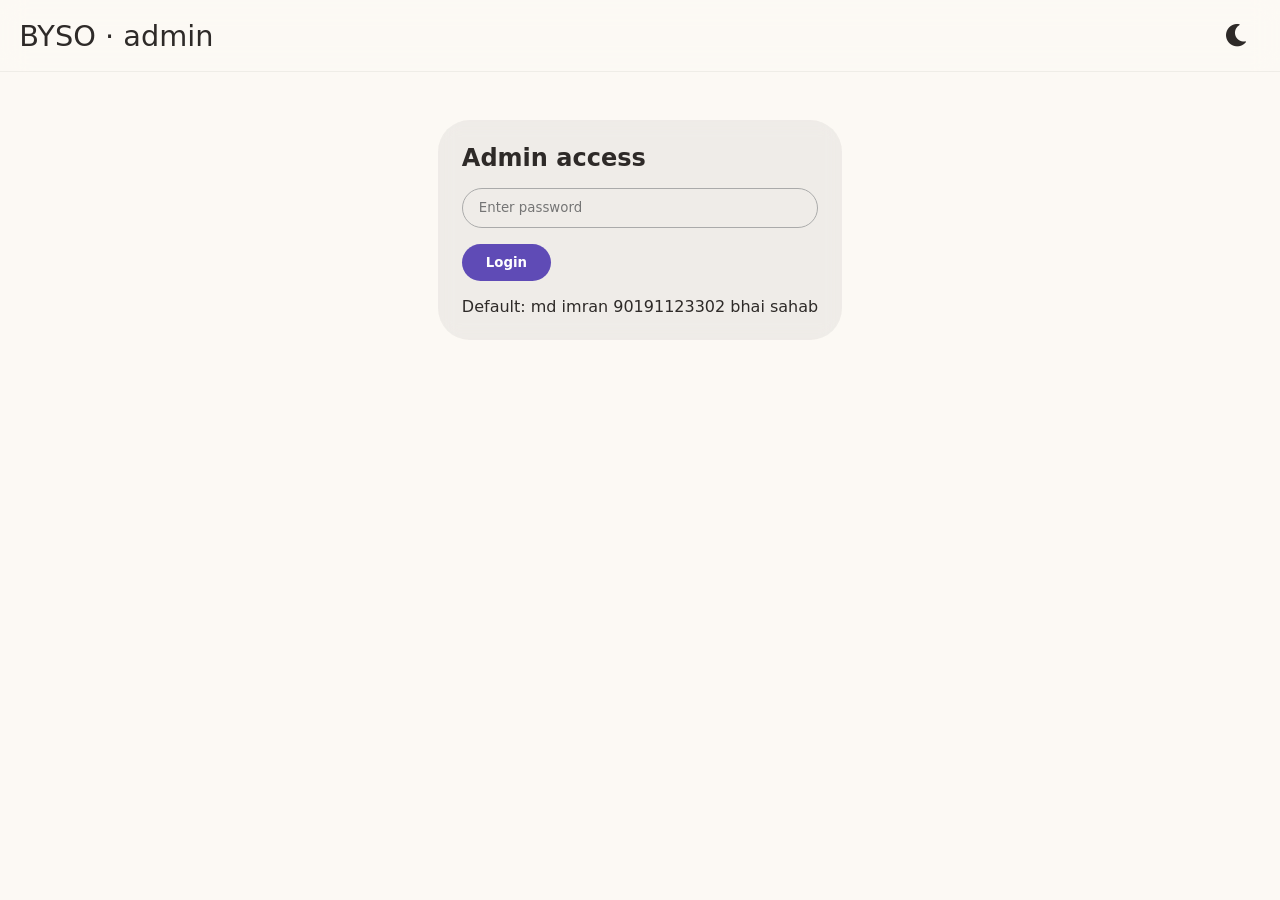
==== commit 5847a619: "Add files via upload" ====
--- a/admin.html
+++ b/admin.html
@@ -1,71 +1,236 @@
+<!-- admin.html – admin panel with password protection and full management -->
 <!DOCTYPE html>
 <html lang="en">
 <head>
-    <meta charset="UTF-8">
-    <meta name="viewport" content="width=device-width, initial-scale=1.0">
-    <title>BYSO Admin</title>
-    <link rel="stylesheet" href="style.css">
+  <meta charset="UTF-8">
+  <meta name="viewport" content="width=device-width, initial-scale=1.0">
+  <title>BYSO · admin</title>
+  <link rel="stylesheet" href="https://cdnjs.cloudflare.com/ajax/libs/font-awesome/6.0.0-beta3/css/all.min.css">
+  <link rel="stylesheet" href="style.css">
+  <style>
+    .admin-container { padding: 1.5rem; max-width: 600px; margin: 0 auto; }
+    .hidden { display: none !important; }
+    .admin-card { background: rgba(128,128,128,0.1); backdrop-filter: blur(10px); border-radius: 32px; padding: 1.5rem; margin: 1.5rem 0; }
+    .admin-row { display: flex; gap: 1rem; align-items: center; flex-wrap: wrap; margin: 1rem 0; }
+    button, .button { background: #5f4bb6; border: none; color: white; padding: 0.7rem 1.5rem; border-radius: 40px; font-weight: 600; cursor: pointer; }
+    input, select { padding: 0.7rem 1rem; border-radius: 30px; border: 1px solid #aaa; background: transparent; color: inherit; width: 100%; }
+    .danger { background: #b64b4b; }
+    .service-item { display: flex; justify-content: space-between; align-items: center; margin: 0.5rem 0; background: rgba(0,0,0,0.05); padding: 0.5rem 1rem; border-radius: 60px; }
+  </style>
 </head>
-<body data-theme="dark">
-    <div class="bg-shapes">
-        <div class="shape shape-1"></div>
-        <div class="shape shape-2"></div>
+<body class="light-theme">
+  <header class="app-header"><span style="font-size:1.8rem;">BYSO · admin</span><button class="theme-toggle" id="themeToggle"><i class="fas fa-moon"></i></button></header>
+  <main class="admin-container" id="adminMain">
+    <!-- login form -->
+    <div id="loginBox" class="admin-card">
+      <h2>Admin access</h2>
+      <input type="password" id="adminPassInput" placeholder="Enter password" style="margin: 1rem 0;">
+      <button id="loginBtn">Login</button>
+      <p style="margin-top:1rem;">Default: md imran 90191123302 bhai sahab</p>
     </div>
-
-    <header class="header glass">
-        <div class="header-left">
-            <a href="index.html" class="icon-btn">←</a>
-            <h1 class="logo">BYSO Admin</h1>
+    <!-- admin panel (hidden) -->
+    <div id="adminPanel" class="hidden">
+      <div class="admin-card">
+        <h3>➕ Add new service</h3>
+        <select id="catSelect"></select>
+        <input type="text" id="serviceName" placeholder="Service name" />
+        <div style="display:flex; gap:0.5rem; flex-wrap:wrap;">
+          <input type="number" id="minQty" placeholder="Min" />
+          <input type="number" id="maxQty" placeholder="Max" />
+          <input type="number" step="0.01" id="pricePer" placeholder="Price/unit" />
         </div>
-    </header>
-
-    <main id="admin-login-screen" class="admin-login fade-in">
-        <div class="glass p-30">
-            <h2>Admin Access</h2>
-            <input type="password" id="admin-pass" class="input-modern" placeholder="Enter Password">
-            <button onclick="checkAdminPassword()" class="cta-btn w-100 mt-20">Login</button>
-        </div>
-    </main>
-
-    <main id="admin-dashboard" class="fade-in" style="display: none;">
-        <section class="glass p-30 mb-30">
-            <h2>Price Checker Tool</h2>
-            <div class="grid-2">
-                <select id="check-service" class="input-modern"></select>
-                <input type="number" id="check-qty" class="input-modern" placeholder="Quantity" onkeyup="checkPrice()">
+        <input type="text" id="iconClass" placeholder="Icon class (fab fa-instagram)" />
+        <button id="addServiceBtn">Add service</button>
+      </div>
+
+      <div class="admin-card">
+        <h3>📦 Manage services</h3>
+        <div id="serviceList"></div>
+      </div>
+
+      <div class="admin-card">
+        <h3>💰 Price checker</h3>
+        <select id="checkServiceSelect"></select>
+        <input type="number" id="checkQty" placeholder="Quantity" />
+        <p>Total: ₹<span id="checkResult">0.00</span></p>
+        <button id="checkPriceBtn">Calculate</button>
+      </div>
+
+      <div class="admin-card">
+        <h3>🔐 Change admin password</h3>
+        <input type="password" id="newPass" placeholder="new password" />
+        <button id="changePassBtn">Update</button>
+      </div>
+
+      <button id="logoutBtn" class="danger">Logout</button>
+    </div>
+  </main>
+  <script>
+    (function() {
+      const STORAGE_PASS = 'byso_admin_pass';
+      const defaultPass = 'md imran 90191123302 bhai sahab';
+      if (!localStorage.getItem(STORAGE_PASS)) localStorage.setItem(STORAGE_PASS, defaultPass);
+
+      // services from localStorage (same as main)
+      function loadServices() {
+        const stored = localStorage.getItem('byso_services');
+        return stored ? JSON.parse(stored) : [
+          { id: 'i1', category: 'Instagram', name: 'IG Followers', min: 10, max: 10000, price: 0.35, icon: 'fab fa-instagram' },
+          { id: 'i2', category: 'Instagram', name: 'IG Likes', min: 5, max: 5000, price: 0.15, icon: 'fab fa-instagram' },
+          { id: 'y1', category: 'YouTube', name: 'YT Views', min: 100, max: 50000, price: 0.02, icon: 'fab fa-youtube' },
+          { id: 'y2', category: 'YouTube', name: 'YT Subscribers', min: 10, max: 2000, price: 1.2, icon: 'fab fa-youtube' },
+          { id: 't1', category: 'TikTok', name: 'TikTok Followers', min: 20, max: 5000, price: 0.5, icon: 'fab fa-tiktok' },
+          { id: 'tg1', category: 'Telegram', name: 'Telegram Members', min: 20, max: 2000, price: 0.8, icon: 'fab fa-telegram' },
+          { id: 'o1', category: 'Other Services', name: 'Website Clicks', min: 50, max: 5000, price: 0.1, icon: 'fas fa-mouse-pointer' }
+        ];
+      }
+      let services = loadServices();
+
+      function saveServices() {
+        localStorage.setItem('byso_services', JSON.stringify(services));
+      }
+
+      // categories (fixed)
+      const categories = ['Instagram','YouTube','TikTok','Telegram','Other Services'];
+
+      // UI elements
+      const loginBox = document.getElementById('loginBox');
+      const adminPanel = document.getElementById('adminPanel');
+      const loginBtn = document.getElementById('loginBtn');
+      const passInput = document.getElementById('adminPassInput');
+      const logoutBtn = document.getElementById('logoutBtn');
+
+      function checkLogin() {
+        if (sessionStorage.getItem('admin_logged') === 'yes') {
+          loginBox.classList.add('hidden');
+          adminPanel.classList.remove('hidden');
+          loadAdminData();
+        } else {
+          loginBox.classList.remove('hidden');
+          adminPanel.classList.add('hidden');
+        }
+      }
+
+      loginBtn.addEventListener('click', () => {
+        const entered = passInput.value;
+        const correct = localStorage.getItem(STORAGE_PASS);
+        if (entered === correct) {
+          sessionStorage.setItem('admin_logged', 'yes');
+          checkLogin();
+        } else { alert('Wrong password'); }
+      });
+
+      logoutBtn.addEventListener('click', () => {
+        sessionStorage.removeItem('admin_logged');
+        checkLogin();
+      });
+
+      // load admin interface (populate selects, service list)
+      function loadAdminData() {
+        const catSelect = document.getElementById('catSelect');
+        catSelect.innerHTML = categories.map(c => `<option value="${c}">${c}</option>`).join('');
+
+        // service list
+        const container = document.getElementById('serviceList');
+        function renderServiceList() {
+          container.innerHTML = services.map(s => `
+            <div class="service-item">
+              <span><i class="${s.icon}"></i> ${s.name} (${s.category}) min=${s.min} max=${s.max} ₹${s.price}</span>
+              <div>
+                <button class="edit-service" data-id="${s.id}"><i class="fas fa-edit"></i></button>
+                <button class="delete-service" data-id="${s.id}"><i class="fas fa-trash"></i></button>
+              </div>
             </div>
-            <p class="mt-20">Expected Price: <strong id="check-result">₹0.00</strong></p>
-        </section>
-
-        <section class="glass p-30">
-            <h2>Manage Services</h2>
-            <div class="form-grid mb-30">
-                <input type="text" id="add-cat" class="input-modern" placeholder="Category (e.g., Instagram)">
-                <input type="text" id="add-icon" class="input-modern" placeholder="Icon (Emoji/URL)">
-                <input type="text" id="add-name" class="input-modern" placeholder="Service Name">
-                <input type="number" id="add-min" class="input-modern" placeholder="Min Quantity">
-                <input type="number" id="add-max" class="input-modern" placeholder="Max Quantity">
-                <input type="number" step="0.01" id="add-price" class="input-modern" placeholder="Price Per Unit (₹)">
-                <button onclick="addService()" class="cta-btn">Add Service</button>
-            </div>
-
-            <div id="admin-service-list"></div>
-        </section>
-        
-        <section class="glass p-30 mt-30">
-             <h2>Update Password</h2>
-             <input type="text" id="new-pass" class="input-modern" placeholder="New Password">
-             <button onclick="updatePassword()" class="cta-btn mt-20">Save Password</button>
-        </section>
-    </main>
-    
-    <div id="toast" class="toast glass"></div>
-    <script src="script.js"></script>
-    <script>
-        // Admin specific init
-        if(window.location.pathname.includes('admin')){
-            document.getElementById('admin-login-screen').style.display = 'flex';
+          `).join('');
+          // attach delete
+          document.querySelectorAll('.delete-service').forEach(btn => {
+            btn.addEventListener('click', (e) => {
+              const id = e.target.closest('button').dataset.id;
+              services = services.filter(s => s.id !== id);
+              saveServices();
+              renderServiceList();
+              loadCheckServiceSelect();
+            });
+          });
+          // simplistic edit: prompt (for demo)
+          document.querySelectorAll('.edit-service').forEach(btn => {
+            btn.addEventListener('click', (e) => {
+              const id = e.target.closest('button').dataset.id;
+              const svc = services.find(s => s.id === id);
+              if (!svc) return;
+              const newName = prompt('Edit name', svc.name);
+              if (newName) svc.name = newName;
+              const newMin = prompt('min', svc.min);
+              if (newMin) svc.min = parseInt(newMin);
+              const newMax = prompt('max', svc.max);
+              if (newMax) svc.max = parseInt(newMax);
+              const newPrice = prompt('price per unit', svc.price);
+              if (newPrice) svc.price = parseFloat(newPrice);
+              saveServices();
+              renderServiceList();
+              loadCheckServiceSelect();
+            });
+          });
         }
-    </script>
+        renderServiceList();
+
+        // price checker service dropdown
+        function loadCheckServiceSelect() {
+          const checkSel = document.getElementById('checkServiceSelect');
+          checkSel.innerHTML = services.map(s => `<option value="${s.id}">${s.name}</option>`).join('');
+        }
+        loadCheckServiceSelect();
+
+        document.getElementById('checkPriceBtn').addEventListener('click', () => {
+          const selId = document.getElementById('checkServiceSelect').value;
+          const qty = parseFloat(document.getElementById('checkQty').value) || 0;
+          const svc = services.find(s => s.id === selId);
+          if (svc) {
+            document.getElementById('checkResult').innerText = (qty * svc.price).toFixed(2);
+          }
+        });
+
+        // add service
+        document.getElementById('addServiceBtn').addEventListener('click', () => {
+          const cat = document.getElementById('catSelect').value;
+          const name = document.getElementById('serviceName').value.trim();
+          const min = parseInt(document.getElementById('minQty').value);
+          const max = parseInt(document.getElementById('maxQty').value);
+          const price = parseFloat(document.getElementById('pricePer').value);
+          const icon = document.getElementById('iconClass').value.trim() || 'fas fa-star';
+          if (!name || isNaN(min) || isNaN(max) || isNaN(price)) return alert('fill all');
+          const newId = Date.now() + '-' + Math.random().toString(36).substring(2);
+          services.push({ id: newId, category: cat, name, min, max, price, icon });
+          saveServices();
+          renderServiceList();
+          loadCheckServiceSelect();
+          // clear
+          document.getElementById('serviceName').value = '';
+          document.getElementById('minQty').value = '';
+          document.getElementById('maxQty').value = '';
+          document.getElementById('pricePer').value = '';
+        });
+
+        // change password
+        document.getElementById('changePassBtn').addEventListener('click', () => {
+          const newp = document.getElementById('newPass').value;
+          if (newp) { localStorage.setItem(STORAGE_PASS, newp); alert('password updated'); }
+        });
+      }
+
+      checkLogin();
+
+      // theme toggle
+      const toggle = document.getElementById('themeToggle');
+      const body = document.body;
+      if (localStorage.getItem('byso_theme')==='dark') { body.classList.replace('light-theme','dark-theme'); toggle.innerHTML='<i class="fas fa-sun"></i>'; }
+      toggle.addEventListener('click',()=>{
+        body.classList.toggle('light-theme'); body.classList.toggle('dark-theme');
+        const isDark=body.classList.contains('dark-theme');
+        toggle.innerHTML=isDark?'<i class="fas fa-sun"></i>':'<i class="fas fa-moon"></i>';
+        localStorage.setItem('byso_theme',isDark?'dark':'light');
+      });
+    })();
+  </script>
 </body>
-</html>
+</html>
--- a/style.css
+++ b/style.css
@@ -1,143 +1,454 @@
-/* --- Core Variables & Theming --- */
-:root {
-    --font-main: 'Inter', -apple-system, BlinkMacSystemFont, sans-serif;
-    --transition: all 0.3s cubic-bezier(0.25, 0.8, 0.25, 1);
-}
-
-[data-theme="light"] {
-    --bg-color: #f7f5f0;
-    --text-color: #1a1a1a;
-    --primary-color: #d4af37; /* Luxury Beige/Gold */
-    --secondary-color: #b5952f;
-    --glass-bg: rgba(255, 255, 255, 0.6);
-    --glass-border: rgba(255, 255, 255, 0.5);
-    --shadow: 0 8px 32px 0 rgba(0, 0, 0, 0.05);
-    --card-hover: rgba(255, 255, 255, 0.9);
-}
-
-[data-theme="dark"] {
-    --bg-color: #0b0c10;
-    --text-color: #ffffff;
-    --primary-color: #7b2cbf; /* Neon Purple */
-    --secondary-color: #4cc9f0; /* Neon Blue */
-    --glass-bg: rgba(20, 20, 25, 0.65);
-    --glass-border: rgba(123, 44, 191, 0.3);
-    --shadow: 0 8px 32px 0 rgba(0, 0, 0, 0.4);
-    --card-hover: rgba(30, 30, 40, 0.85);
-}
-
-/* --- Base Reset --- */
-* { margin: 0; padding: 0; box-sizing: border-box; font-family: var(--font-main); }
-body { background-color: var(--bg-color); color: var(--text-color); overflow-x: hidden; transition: var(--transition); }
-a { text-decoration: none; color: inherit; }
-button { cursor: pointer; border: none; outline: none; background: none; color: var(--text-color); }
-ul { list-style: none; }
-
-/* --- Animated Background Shapes --- */
-.bg-shapes { position: fixed; top: 0; left: 0; width: 100vw; height: 100vh; z-index: -1; overflow: hidden; pointer-events: none; }
-.shape { position: absolute; border-radius: 50%; filter: blur(80px); opacity: 0.5; animation: floatBG 15s infinite alternate; }
-.shape-1 { width: 400px; height: 400px; background: var(--primary-color); top: -10%; left: -10%; }
-.shape-2 { width: 500px; height: 500px; background: var(--secondary-color); bottom: -10%; right: -10%; animation-delay: -5s; }
-
-@keyframes floatBG { 0% { transform: translate(0, 0) scale(1); } 100% { transform: translate(50px, 50px) scale(1.1); } }
-
-/* --- Glassmorphism Utilities --- */
-.glass {
-    background: var(--glass-bg);
-    backdrop-filter: blur(16px);
-    -webkit-backdrop-filter: blur(16px);
-    border: 1px solid var(--glass-border);
-    box-shadow: var(--shadow);
-    border-radius: 16px;
-}
-
-/* --- Typography & Spacing --- */
-h1, h2, h3 { font-weight: 700; letter-spacing: -0.5px; }
-.p-30 { padding: 30px; }
-.mb-30 { margin-bottom: 30px; }
-.mt-20 { margin-top: 20px; }
-.mt-30 { margin-top: 30px; }
-.w-100 { width: 100%; }
-
-/* --- Layout Components --- */
-header { display: flex; justify-content: space-between; align-items: center; padding: 15px 25px; margin: 20px; position: sticky; top: 20px; z-index: 100; }
-.header-left { display: flex; align-items: center; gap: 15px; }
-.logo { font-size: 24px; font-weight: 800; background: linear-gradient(45deg, var(--primary-color), var(--secondary-color)); -webkit-background-clip: text; -webkit-text-fill-color: transparent; }
-.icon-btn { font-size: 24px; display: flex; align-items: center; justify-content: center; width: 40px; height: 40px; border-radius: 50%; transition: var(--transition); }
-.icon-btn:hover { background: rgba(255,255,255,0.1); transform: scale(1.1); }
-
-/* --- Sidebar --- */
-.sidebar { position: fixed; top: 0; left: -300px; width: 280px; height: 100vh; z-index: 1000; padding: 30px; transition: var(--transition); border-radius: 0 20px 20px 0; }
-.sidebar.active { left: 0; }
-.nav-links { margin-top: 50px; display: flex; flex-direction: column; gap: 20px; }
-.nav-links a { font-size: 18px; font-weight: 500; transition: var(--transition); display: block; padding: 10px; border-radius: 8px; }
-.nav-links a:hover { background: var(--primary-color); color: #fff; padding-left: 20px; }
-.overlay { position: fixed; top: 0; left: 0; width: 100vw; height: 100vh; background: rgba(0,0,0,0.4); backdrop-filter: blur(5px); z-index: 999; display: none; opacity: 0; transition: var(--transition); }
-.overlay.active { display: block; opacity: 1; }
-
-/* --- Hero Section --- */
-.hero { min-height: 80vh; display: flex; flex-direction: column; align-items: center; justify-content: center; text-align: center; padding: 20px; gap: 30px; }
-.hero-title { font-size: 3rem; line-height: 1.1; }
-.hero-title span { background: linear-gradient(45deg, var(--primary-color), var(--secondary-color)); -webkit-background-clip: text; -webkit-text-fill-color: transparent; }
-.hero-subtitle { font-size: 1.1rem; max-width: 500px; opacity: 0.8; }
-.cta-btn { background: linear-gradient(45deg, var(--primary-color), var(--secondary-color)); color: #fff; padding: 15px 30px; border-radius: 30px; font-size: 1.1rem; font-weight: 600; box-shadow: 0 10px 20px rgba(123, 44, 191, 0.3); transition: var(--transition); text-align: center; display: inline-block; }
-.cta-btn:hover { transform: translateY(-3px); box-shadow: 0 15px 25px rgba(123, 44, 191, 0.5); }
-.float-anim { animation: float 4s ease-in-out infinite; }
-@keyframes float { 0%, 100% { transform: translateY(0); } 50% { transform: translateY(-8px); } }
-
-.stats-container { display: flex; gap: 20px; margin-top: 40px; flex-wrap: wrap; justify-content: center; }
-.stat-box { padding: 20px 30px; text-align: center; min-width: 140px; transition: var(--transition); }
-.stat-box:hover { transform: translateY(-5px); background: var(--card-hover); }
-.stat-box h3 { font-size: 2rem; color: var(--primary-color); }
-
-/* --- Services & Cards --- */
-.section-title { text-align: center; font-size: 2.2rem; margin: 60px 0 40px; }
-.services-wrapper { max-width: 1200px; margin: 0 auto; padding: 0 20px; }
-.category-block { margin-bottom: 60px; }
-.category-header { display: flex; align-items: center; gap: 15px; margin-bottom: 25px; font-size: 1.8rem; padding-bottom: 10px; border-bottom: 1px solid var(--glass-border); }
-.services-grid { display: grid; grid-template-columns: 1fr; gap: 25px; }
-.service-card { padding: 25px; display: flex; flex-direction: column; gap: 15px; transition: var(--transition); }
-.service-card:hover { transform: translateY(-5px) scale(1.02); background: var(--card-hover); box-shadow: 0 15px 35px rgba(0,0,0,0.2); }
-.card-header { display: flex; align-items: center; gap: 15px; }
-.card-icon { font-size: 2rem; }
-.card-title { font-size: 1.2rem; }
-.card-details { font-size: 0.9rem; opacity: 0.8; display: flex; flex-direction: column; gap: 5px; }
-.price-tag { font-size: 1.4rem; font-weight: 700; color: var(--primary-color); margin-top: 10px; }
-
-/* --- Modal & Inputs --- */
-.modal { position: fixed; top: 0; left: 0; width: 100vw; height: 100vh; background: rgba(0,0,0,0.6); backdrop-filter: blur(8px); display: none; align-items: center; justify-content: center; z-index: 2000; opacity: 0; transition: opacity 0.3s ease; }
-.modal.active { display: flex; opacity: 1; }
-.modal-content { width: 90%; max-width: 400px; padding: 30px; position: relative; transform: scale(0.9); transition: var(--transition); }
-.modal.active .modal-content { transform: scale(1); }
-.close-modal { position: absolute; top: 15px; right: 20px; font-size: 20px; opacity: 0.7; }
-.limits-text { font-size: 0.85rem; opacity: 0.7; margin-bottom: 20px; }
-.input-group { margin-bottom: 20px; text-align: left; }
-.input-group label { display: block; margin-bottom: 8px; font-size: 0.9rem; }
-input { width: 100%; padding: 15px; border-radius: 12px; border: 1px solid var(--glass-border); background: rgba(0,0,0,0.2); color: var(--text-color); font-size: 1rem; transition: var(--transition); }
-input:focus { border-color: var(--primary-color); background: rgba(0,0,0,0.4); outline: none; }
-.price-display { font-size: 1.5rem; font-weight: bold; text-align: center; margin: 20px 0; color: var(--primary-color); }
-.whatsapp-btn { background: linear-gradient(45deg, #25D366, #128C7E); }
-
-/* --- Admin UI --- */
-.admin-login { display: flex; justify-content: center; align-items: center; min-height: 70vh; }
-.grid-2 { display: grid; grid-template-columns: 1fr 1fr; gap: 15px; }
-.form-grid { display: grid; grid-template-columns: 1fr; gap: 15px; }
-.admin-card { display: flex; justify-content: space-between; align-items: center; padding: 15px; margin-bottom: 15px; }
-.delete-btn { color: #ff4d4d; font-weight: bold; }
-
-/* --- Toast --- */
-.toast { position: fixed; bottom: -100px; left: 50%; transform: translateX(-50%); padding: 15px 30px; border-radius: 30px; z-index: 3000; transition: var(--transition); font-weight: 500; }
-.toast.show { bottom: 30px; }
-
-/* --- Footer & Misc --- */
-.footer { margin: 40px 20px 20px; padding: 20px; text-align: center; font-size: 0.9rem; opacity: 0.8; }
-.footer-links { margin-top: 10px; display: flex; justify-content: center; gap: 15px; }
-.fade-in { animation: fadeIn 0.8s ease forwards; }
-@keyframes fadeIn { from { opacity: 0; transform: translateY(20px); } to { opacity: 1; transform: translateY(0); } }
-
-/* --- Media Queries (Desktop View) --- */
-@media (min-width: 768px) {
-    .services-grid { grid-template-columns: repeat(auto-fit, minmax(300px, 1fr)); }
-    .hero-title { font-size: 4.5rem; }
-    .form-grid { grid-template-columns: 1fr 1fr; }
-}
+/* style.css – premium, mobile-first, light/dark theme */
+* {
+  margin: 0;
+  padding: 0;
+  box-sizing: border-box;
+  font-family: system-ui, -apple-system, 'Segoe UI', Roboto, Helvetica, Arial, sans-serif;
+}
+
+body {
+  transition: background-color 0.3s ease, color 0.3s ease;
+  min-height: 100vh;
+  display: flex;
+  flex-direction: column;
+  background: #faf7f2; /* light beige base */
+  color: #2e2a28;
+  position: relative;
+  overflow-x: hidden;
+}
+
+/* LIGHT THEME (default) */
+body.light-theme {
+  background: #fcf9f4;
+  color: #2e2a28;
+}
+body.light-theme .app-header {
+  background: rgba(252, 249, 244, 0.7);
+  backdrop-filter: blur(12px);
+  border-bottom: 1px solid rgba(0,0,0,0.05);
+}
+body.light-theme .menu-panel {
+  background: rgba(255, 250, 240, 0.95);
+  backdrop-filter: blur(20px);
+  border-right: 1px solid rgba(0,0,0,0.05);
+}
+body.light-theme .card {
+  background: rgba(255, 255, 255, 0.6);
+  backdrop-filter: blur(8px);
+  box-shadow: 0 15px 35px -10px rgba(0,0,0,0.1);
+}
+body.light-theme .cta-button {
+  background: #2e2a28;
+  color: #fcf9f4;
+}
+
+/* DARK THEME (blue+purple neon) */
+body.dark-theme {
+  background: linear-gradient(145deg, #0b0c1a 0%, #14122b 100%);
+  color: #e0dfff;
+}
+body.dark-theme .app-header {
+  background: rgba(10, 8, 25, 0.7);
+  backdrop-filter: blur(12px);
+  border-bottom: 1px solid rgba(120, 100, 255, 0.2);
+}
+body.dark-theme .menu-panel {
+  background: rgba(18, 14, 40, 0.95);
+  backdrop-filter: blur(20px);
+  border-right: 1px solid #3f3b7a;
+}
+body.dark-theme .card {
+  background: rgba(20, 15, 45, 0.5);
+  backdrop-filter: blur(10px);
+  border: 1px solid rgba(130, 100, 255, 0.2);
+  box-shadow: 0 20px 40px -15px #00000080, 0 0 0 1px #5f4bb6 inset;
+}
+body.dark-theme .cta-button {
+  background: linear-gradient(45deg, #5f4bb6, #9070ff);
+  color: white;
+  box-shadow: 0 10px 25px -5px #5f4bb6;
+}
+body.dark-theme .stat-item {
+  background: rgba(255,255,255,0.05);
+  backdrop-filter: blur(4px);
+}
+
+/* header */
+.app-header {
+  position: sticky;
+  top: 0;
+  z-index: 100;
+  display: flex;
+  justify-content: space-between;
+  align-items: center;
+  padding: 0.85rem 1.2rem;
+  backdrop-filter: blur(16px);
+  transition: all 0.2s;
+}
+.header-logo {
+  font-size: 1.7rem;
+  font-weight: 600;
+  letter-spacing: -0.5px;
+}
+.hamburger, .theme-toggle {
+  background: none;
+  border: none;
+  font-size: 1.6rem;
+  color: inherit;
+  cursor: pointer;
+  width: 44px; height: 44px;
+  border-radius: 50%;
+  display: flex;
+  align-items: center;
+  justify-content: center;
+  transition: 0.2s;
+}
+.hamburger:active, .theme-toggle:active {
+  background: rgba(128,128,128,0.15);
+}
+
+/* menu panel */
+.menu-overlay {
+  position: fixed;
+  top:0; left:0; width:100%; height:100%;
+  background: rgba(0,0,0,0.3);
+  backdrop-filter: blur(4px);
+  z-index: 200;
+  opacity: 0;
+  pointer-events: none;
+  transition: 0.25s;
+}
+.menu-panel {
+  position: fixed;
+  top:0; left:-300px;
+  width: 280px;
+  height: 100vh;
+  z-index: 250;
+  backdrop-filter: blur(20px);
+  padding: 2rem 1.5rem;
+  transition: left 0.3s cubic-bezier(0.2, 0.9, 0.3, 1);
+  display: flex;
+  flex-direction: column;
+}
+.menu-panel.open {
+  left: 0;
+}
+.menu-overlay.open {
+  opacity: 1;
+  pointer-events: auto;
+}
+.menu-header {
+  display: flex;
+  justify-content: flex-end;
+  margin-bottom: 3rem;
+}
+.menu-close {
+  font-size: 1.8rem;
+  cursor: pointer;
+  width: 44px; height:44px; display: flex; align-items: center; justify-content: center;
+}
+.menu-items {
+  list-style: none;
+  flex:1;
+}
+.menu-items li {
+  margin-bottom: 2rem;
+}
+.menu-items a {
+  text-decoration: none;
+  font-size: 1.4rem;
+  font-weight: 500;
+  color: inherit;
+  display: flex;
+  align-items: center;
+  gap: 1rem;
+}
+.menu-footer {
+  margin-top: auto;
+  display: flex;
+  gap: 1.5rem;
+  justify-content: center;
+  opacity: 0.7;
+}
+.menu-footer a { color: inherit; text-decoration: none; font-size: 0.95rem;}
+
+/* hero */
+.hero {
+  min-height: 90vh;
+  display: flex;
+  flex-direction: column;
+  justify-content: center;
+  align-items: center;
+  text-align: center;
+  padding: 2rem 1.5rem;
+  position: relative;
+  overflow: hidden;
+}
+.floating-elements {
+  position: absolute;
+  inset:0;
+  pointer-events: none;
+  z-index: 0;
+}
+.floating-shape {
+  position: absolute;
+  width: 200px;
+  height: 200px;
+  border-radius: 50%;
+  background: radial-gradient(circle at 30% 30%, rgba(200,180,255,0.3), rgba(150,130,255,0));
+  filter: blur(40px);
+  animation: float 15s infinite alternate ease-in-out;
+}
+.shape1 { top: 5%; left: -10%; animation-duration: 18s; }
+.shape2 { bottom: 0; right: -10%; width: 280px; height: 280px; background: radial-gradient(circle, rgba(255,200,150,0.25), transparent 70%); }
+.shape3 { top: 40%; left: 60%; width: 150px; height: 150px; background: #c0b0ff30; filter: blur(30px); }
+@keyframes float {
+  0% { transform: translateY(0) scale(1); }
+  100% { transform: translateY(-40px) scale(1.1); }
+}
+.hero-title {
+  font-size: 4rem;
+  font-weight: 700;
+  letter-spacing: -2px;
+  margin-bottom: 0.5rem;
+  z-index: 2;
+}
+.hero-tagline {
+  font-size: 1.4rem;
+  font-weight: 400;
+  opacity: 0.8;
+  margin-bottom: 1rem;
+}
+.hero-description {
+  font-size: 1.2rem;
+  max-width: 500px;
+  margin: 0 auto 2rem;
+  opacity: 0.8;
+}
+.cta-button {
+  display: inline-flex;
+  align-items: center;
+  gap: 0.75rem;
+  padding: 1rem 2rem;
+  border-radius: 60px;
+  font-weight: 600;
+  font-size: 1.2rem;
+  text-decoration: none;
+  transition: 0.25s;
+  border: none;
+  cursor: pointer;
+  margin-bottom: 3rem;
+}
+.explore-btn:hover {
+  transform: scale(1.02);
+  box-shadow: 0 20px 35px -5px rgba(90,70,200,0.3);
+}
+.stats-row {
+  display: flex;
+  flex-wrap: wrap;
+  justify-content: center;
+  gap: 1.2rem 2rem;
+  z-index: 2;
+}
+.stat-item {
+  background: rgba(255,255,255,0.5);
+  backdrop-filter: blur(6px);
+  padding: 0.7rem 1.4rem;
+  border-radius: 50px;
+  font-size: 1rem;
+  font-weight: 500;
+}
+.stat-num {
+  font-weight: 700;
+  margin-right: 0.3rem;
+}
+
+/* services sections */
+.services-container {
+  padding: 2rem 1rem;
+  display: flex;
+  flex-direction: column;
+  gap: 3rem;
+}
+.category-section {
+  margin-bottom: 1rem;
+}
+.category-title {
+  display: flex;
+  align-items: center;
+  gap: 0.8rem;
+  font-size: 2rem;
+  font-weight: 600;
+  margin-bottom: 1.2rem;
+  padding-left: 0.5rem;
+}
+.category-title i {
+  font-size: 2rem;
+  width: 2rem;
+}
+.cards-grid {
+  display: flex;
+  flex-direction: column;
+  gap: 1rem;
+}
+.card {
+  border-radius: 32px;
+  padding: 1.4rem 1.5rem;
+  transition: all 0.25s ease;
+  display: flex;
+  align-items: center;
+  gap: 1rem;
+  backdrop-filter: blur(8px);
+}
+.card:hover {
+  transform: translateY(-4px) scale(1.01);
+  box-shadow: 0 30px 45px -15px rgba(90,70,200,0.3);
+}
+.card-icon {
+  font-size: 2.2rem;
+  width: 3rem;
+  text-align: center;
+}
+.card-info {
+  flex: 1;
+}
+.card-name {
+  font-weight: 700;
+  font-size: 1.3rem;
+  margin-bottom: 0.25rem;
+}
+.card-details {
+  display: flex;
+  flex-wrap: wrap;
+  gap: 0.4rem 1rem;
+  font-size: 0.95rem;
+  opacity: 0.8;
+}
+.order-btn {
+  background: none;
+  border: 1.5px solid currentColor;
+  padding: 0.6rem 1.4rem;
+  border-radius: 40px;
+  font-weight: 600;
+  font-size: 1rem;
+  color: inherit;
+  cursor: pointer;
+  transition: 0.2s;
+  white-space: nowrap;
+}
+.order-btn:hover {
+  background: currentColor;
+  color: #121212;
+}
+
+/* modal */
+.modal {
+  display: none;
+  position: fixed;
+  top: 0; left: 0; width: 100%; height: 100%;
+  background: rgba(0,0,0,0.4);
+  backdrop-filter: blur(8px);
+  z-index: 400;
+  align-items: flex-end;
+  justify-content: center;
+}
+.modal.show {
+  display: flex;
+}
+.modal-content {
+  width: 100%;
+  max-width: 500px;
+  background: inherit;
+  backdrop-filter: blur(32px);
+  border-radius: 40px 40px 0 0;
+  padding: 2rem 1.5rem;
+  color: inherit;
+  box-shadow: 0 -10px 40px rgba(0,0,0,0.2);
+  animation: slideUp 0.3s ease;
+}
+@keyframes slideUp {
+  from { transform: translateY(100%); }
+  to { transform: translateY(0); }
+}
+.modal-header {
+  display: flex;
+  justify-content: space-between;
+  align-items: center;
+  font-size: 1.5rem;
+  margin-bottom: 1.5rem;
+}
+.modal-close {
+  font-size: 1.8rem;
+  cursor: pointer;
+  width: 44px; height:44px; display: flex; align-items: center; justify-content: center;
+}
+.modal-body {
+  display: flex;
+  flex-direction: column;
+  gap: 1.5rem;
+}
+.input-group {
+  display: flex;
+  flex-direction: column;
+  gap: 0.5rem;
+}
+.input-group input {
+  padding: 1rem;
+  border-radius: 30px;
+  border: 1px solid rgba(128,128,128,0.3);
+  background: rgba(255,255,255,0.15);
+  backdrop-filter: blur(4px);
+  color: inherit;
+  font-size: 1rem;
+}
+.buy-btn {
+  background: #25D366;
+  color: white;
+  border: none;
+  padding: 1.2rem;
+  border-radius: 60px;
+  font-weight: 700;
+  font-size: 1.2rem;
+  display: flex;
+  align-items: center;
+  justify-content: center;
+  gap: 0.5rem;
+  margin-top: 1rem;
+  cursor: pointer;
+}
+/* history list */
+.history-item {
+  background: rgba(255,255,255,0.08);
+  border-radius: 24px;
+  padding: 1rem;
+  border: 1px solid rgba(255,255,255,0.1);
+}
+/* toast */
+.toast {
+  position: fixed;
+  bottom: 30px; left: 20px; right: 20px;
+  background: #333;
+  color: white;
+  text-align: center;
+  padding: 1rem;
+  border-radius: 60px;
+  opacity: 0;
+  transition: 0.2s;
+  pointer-events: none;
+  z-index: 500;
+  max-width: 400px;
+  margin: 0 auto;
+}
+.toast.show {
+  opacity: 0.9;
+}
+body.dark-theme .toast { background: #2b1e4a; }
+footer {
+  text-align: center;
+  padding: 2rem;
+  display: flex;
+  gap: 2rem;
+  justify-content: center;
+  opacity: 0.7;
+}
+footer a { color: inherit; text-decoration: none; }
